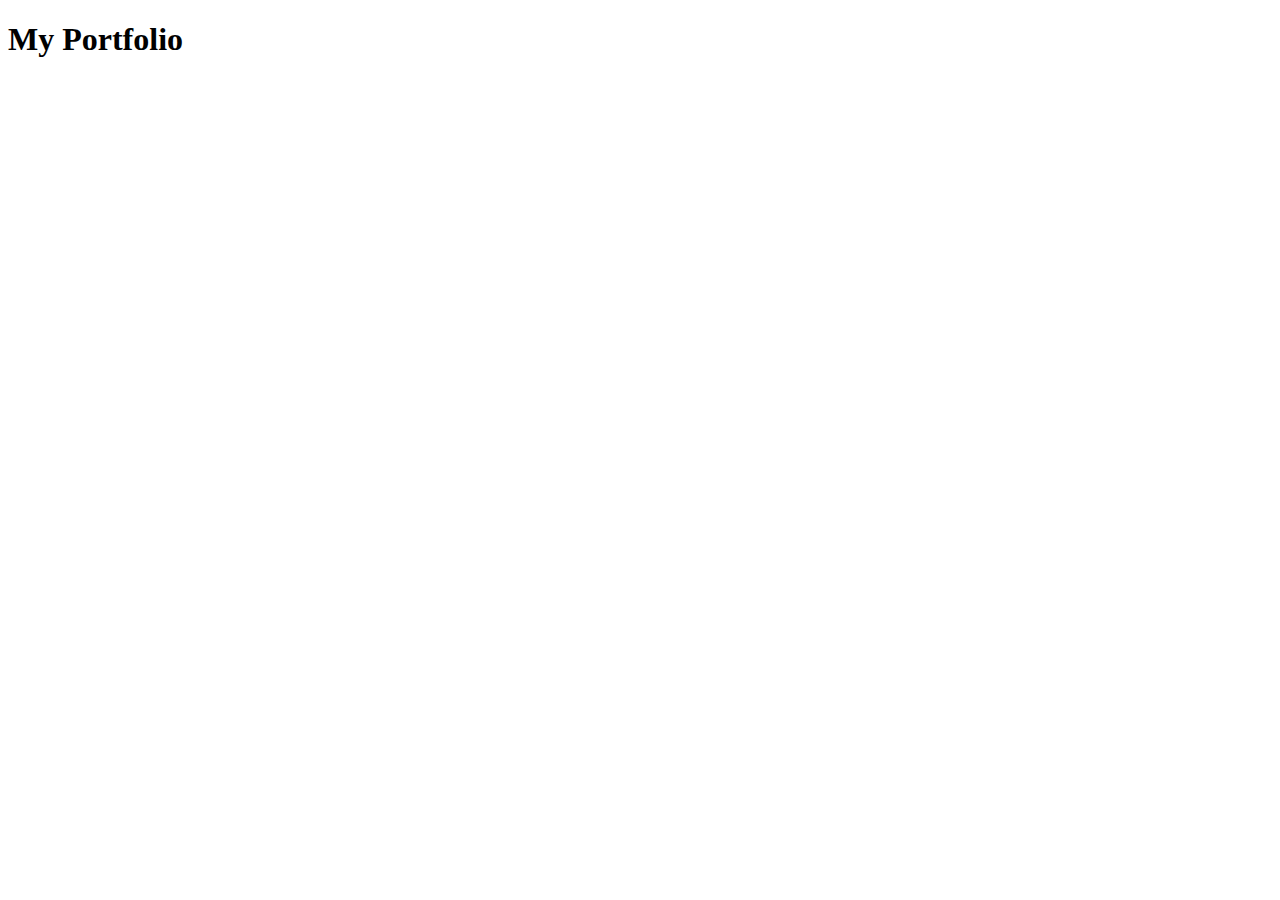
==== index.html @ be1e36b7 "home,about,services" ====
<!DOCTYPE html>
<html lang="en">
<head>
    <meta charset="UTF-8">
    <meta name="viewport" content="width=device-width, initial-scale=1.0">
    <title>My Portfolio</title>
</head>
<body>
    <h1> My Portfolio</h1>
    
</body>
</html>
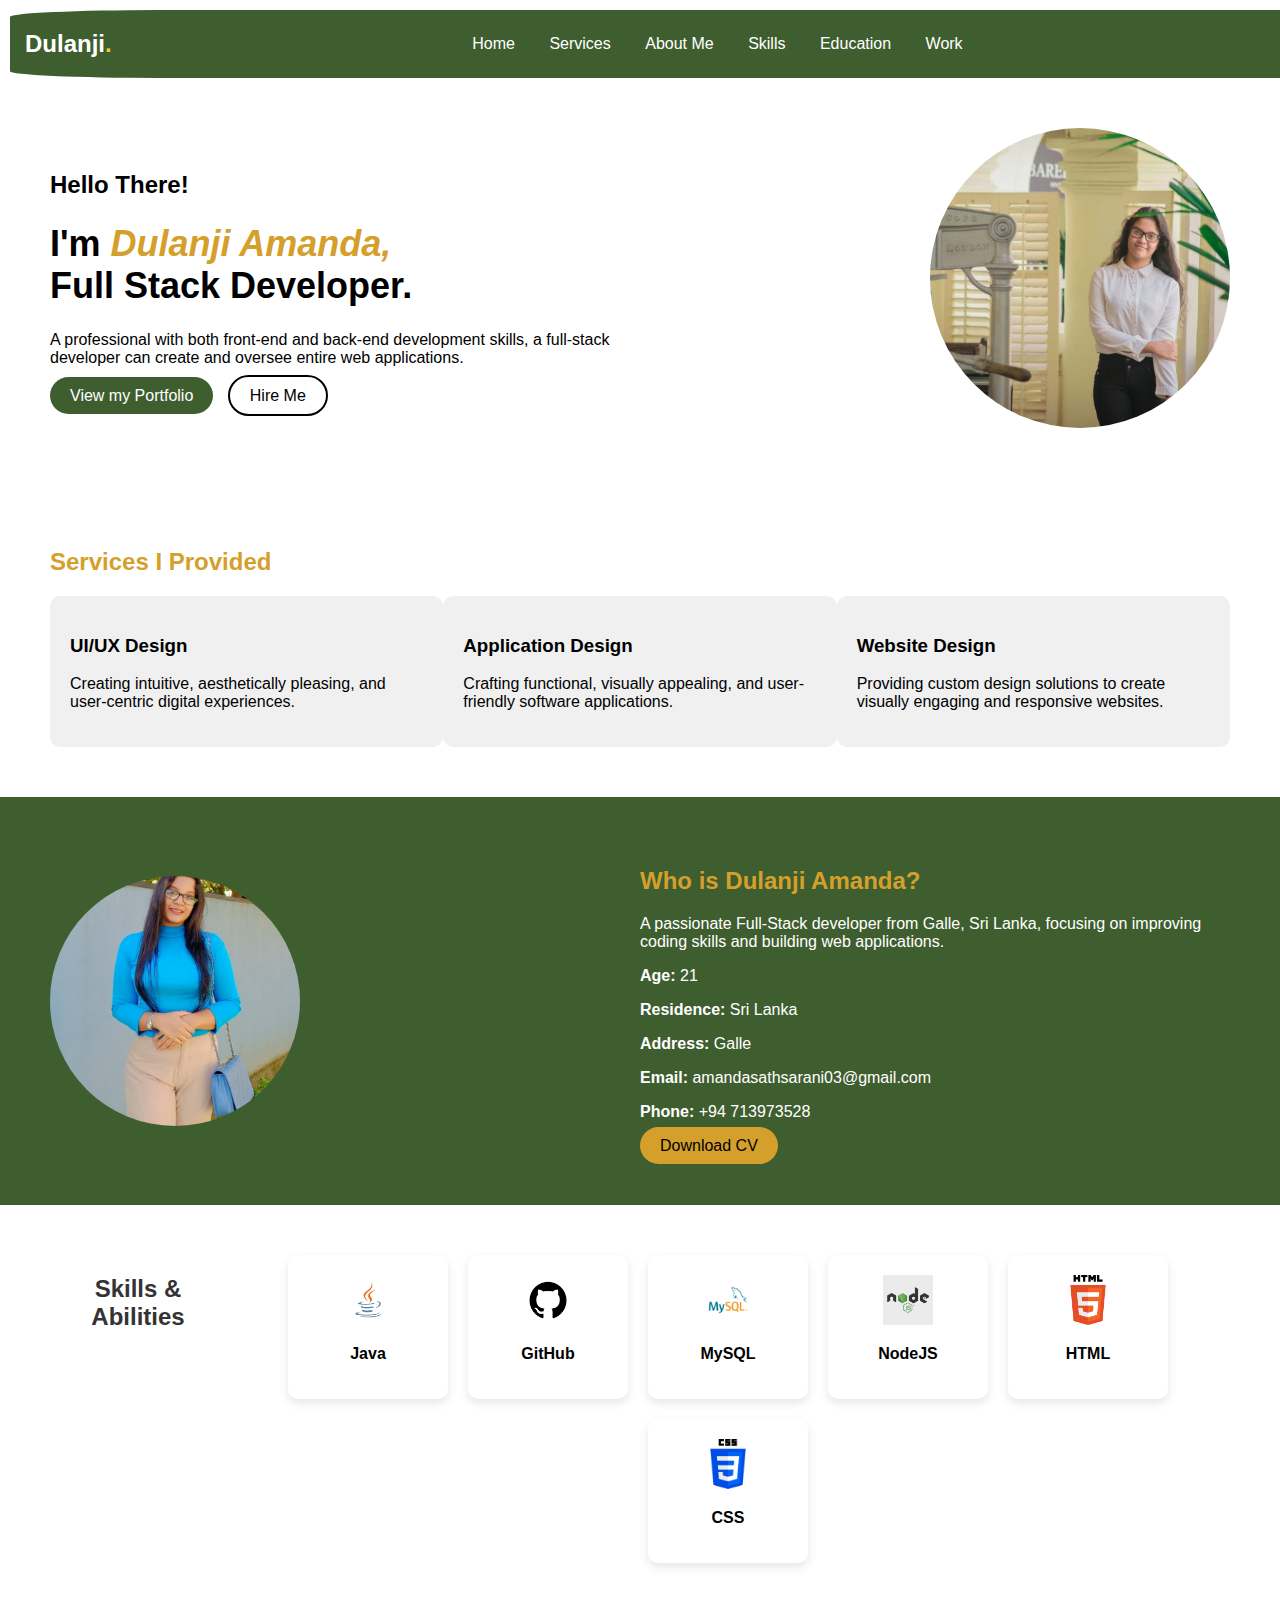
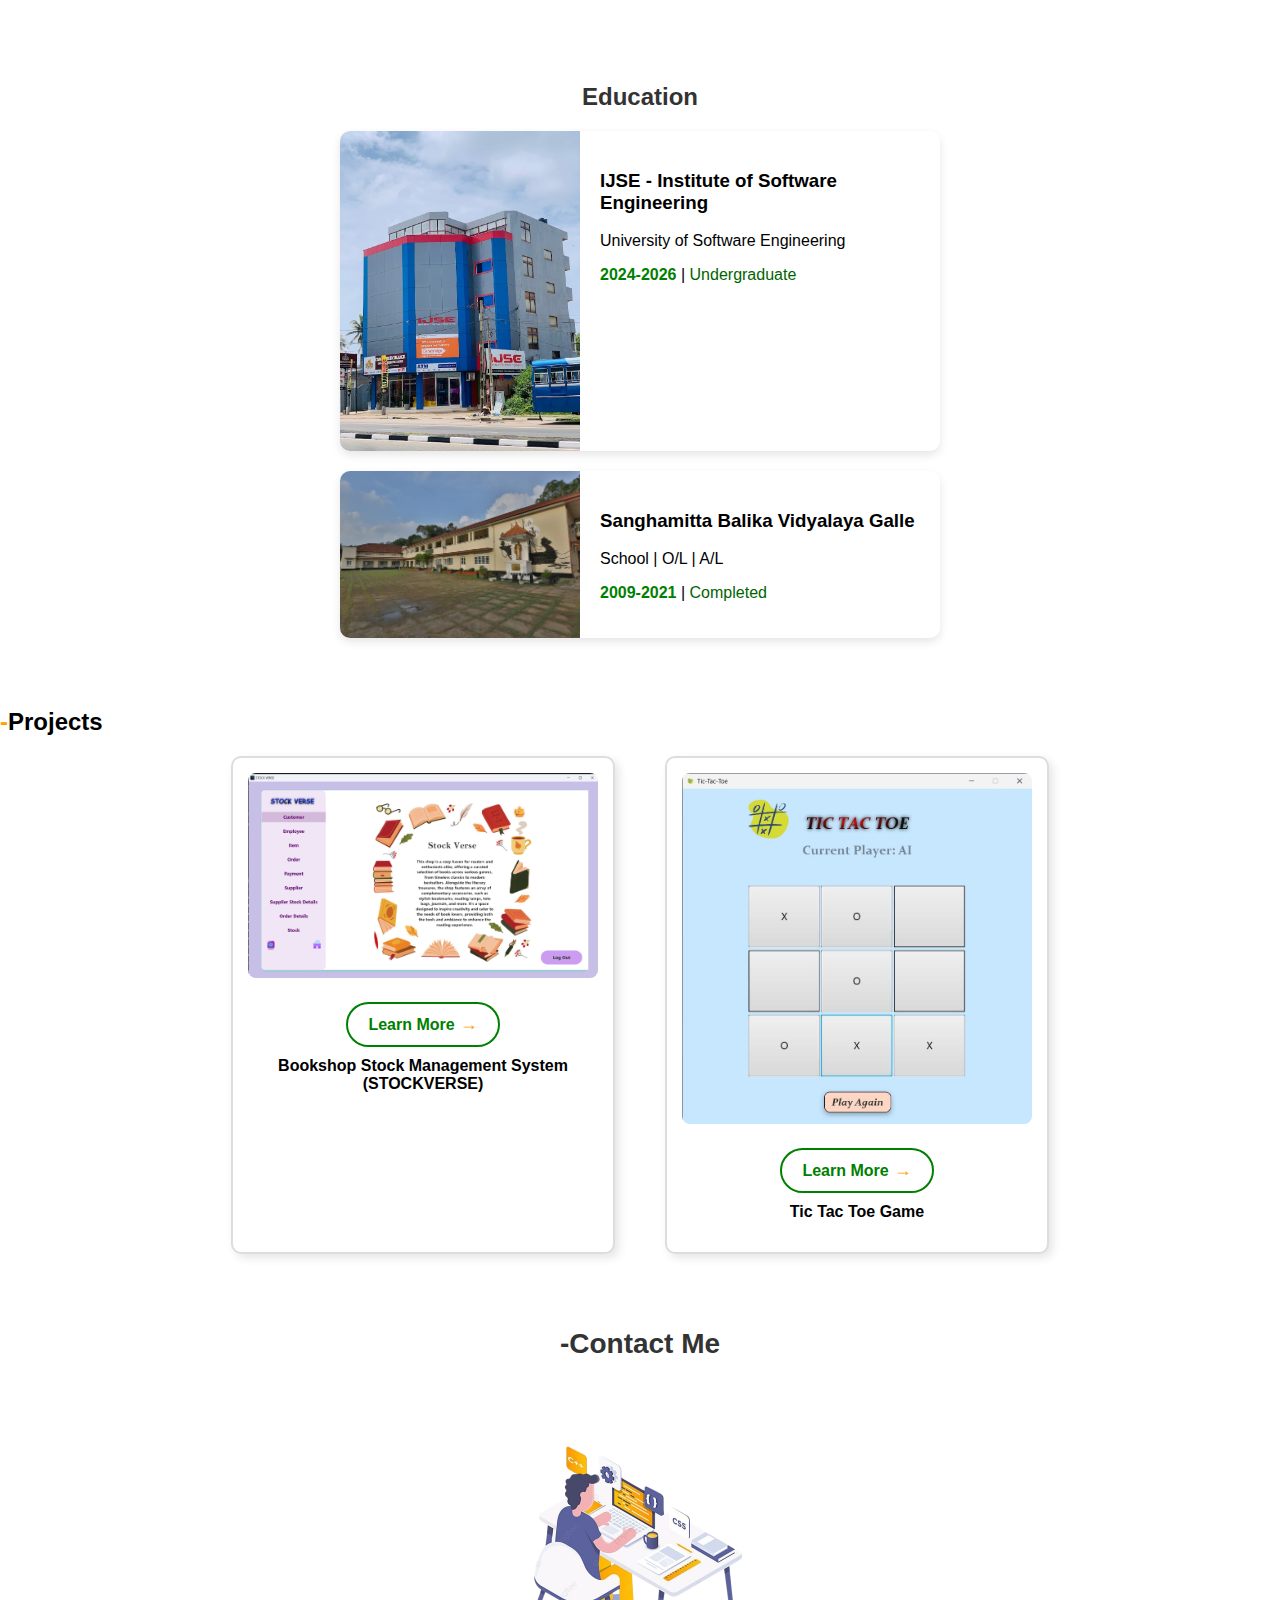
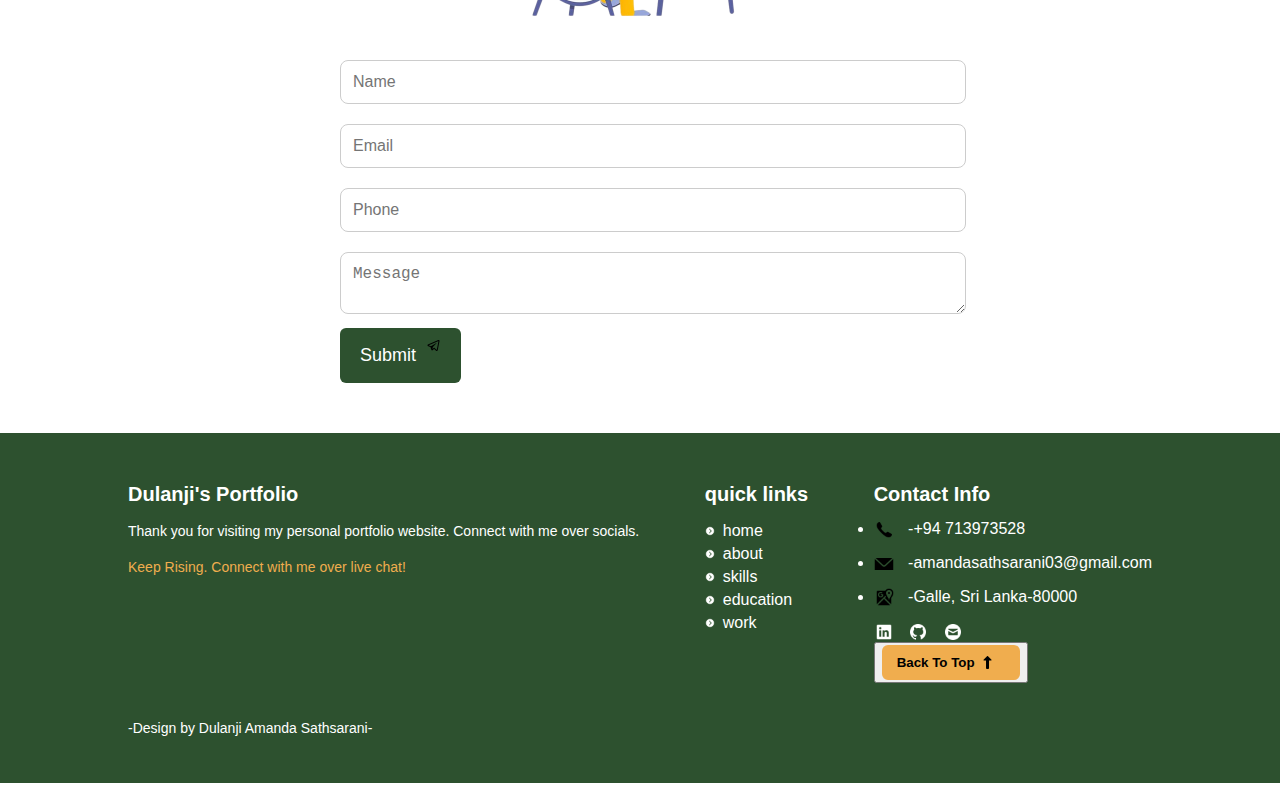
==== commit 2e8bfa32: "update" ====
--- a/index.html
+++ b/index.html
@@ -3,10 +3,199 @@
 <head>
     <meta charset="UTF-8">
     <meta name="viewport" content="width=device-width, initial-scale=1.0">
-    <title>My Portfolio</title>
+    <title>My Portfolio </title>
+    <link rel="stylesheet" href="/css/home.css">
+    <link rel="stylesheet" href="/css/services.css">
+    <link rel="stylesheet" href="/css/about.css">
+    <link rel="stylesheet" href="/css/education.css">
+    <link rel="stylesheet" href="/css/skills.css">
+    <link rel="stylesheet" href="/css/contact.css">
+    <link rel="stylesheet" href="/css/footer.css">
+    <link rel="stylesheet" href="/css/work.css">
+</head>
+    <style>
+        body {
+            font-family: Arial, sans-serif;
+            margin: 0;
+            padding: 0;
+            background-color: #fff;
+        }
+    </style>
 </head>
 <body>
-    <h1> My Portfolio</h1>
-    
+
+    <header>
+    <div class="navbar">
+        <div class="logo">Dulanji<span>.</span></div>
+        <div>
+            <a href="">Home</a>
+            <a href="">Services</a>
+            <a href="">About Me</a>
+            <a href="">Skills</a>
+            <a href="">Education</a>
+            <a href="">Work</a>
+        </div>
+        <a href="#" class="contact-btn">Contact me</a>
+    </div>
+    </header>
+
+    <section id="home">
+    <div class="hero">
+        <div class="text">
+            <h2>Hello There!</h2>
+            <h1>I'm <span>Dulanji Amanda,</span><br>Full Stack Developer.</h1>
+            <p>A professional with both front-end and back-end development skills, a full-stack developer can create and oversee entire web applications.</p>
+            <div class="buttons">
+                <a href="#" class="portfolio-btn">View my Portfolio</a>
+                <a href="#" class="hire-btn">Hire Me</a>
+            </div>
+        </div>
+        <img src="/assets/images/portfolio.jpeg" alt="Dulanji Amanda">
+    </div>
+    </section>
+
+   <section id="Services">
+   <div class="services">
+        <h2>Services I Provided</h2>
+        <div class="service-box">
+            <div>
+                <h3>UI/UX Design</h3>
+                <p>Creating intuitive, aesthetically pleasing, and user-centric digital experiences.</p>
+            </div>
+            <div>
+                <h3>Application Design</h3>
+                <p>Crafting functional, visually appealing, and user-friendly software applications.</p>
+            </div>
+            <div>
+                <h3>Website Design</h3>
+                <p>Providing custom design solutions to create visually engaging and responsive websites.</p>
+            </div>
+        </div>
+    </div>
+   </section>
+
+   <section id="About">
+    <div class="about">
+        <img src="/assets/images/profile.jpg" alt="Dulanji Amanda">
+        <div class="about-info">
+            <h2>Who is <span>Dulanji Amanda?</span></h2>
+            <p>A passionate Full-Stack developer from Galle, Sri Lanka, focusing on improving coding skills and building web applications.</p>
+            <p><strong>Age:</strong> 21</p>
+            <p><strong>Residence:</strong> Sri Lanka</p>
+            <p><strong>Address:</strong> Galle</p>
+            <p><strong>Email:</strong> amandasathsarani03@gmail.com</p>
+            <p><strong>Phone:</strong> +94 713973528</p>
+            <a href="#" class="download-btn">Download CV</a>
+        </div>
+    </div>
+    </section>
+
+    <section class="skills">
+        <h2>Skills & Abilities</h2>
+        <div class="skills-container">
+            <div class="skill"><img src="/assets/images/Java.jpg" alt="Java"><p>Java</p></div>
+            <div class="skill"><img src="/assets/images/github.jpg" alt="GitHub"><p>GitHub</p></div>
+            <div class="skill"><img src="/assets/images/MySQL Logo.jpg" alt="MySQL"><p>MySQL</p></div>
+            <div class="skill"><img src="/assets/images/nodejs.jpg" alt="NodeJS"><p>NodeJS</p></div>
+            <div class="skill"><img src="/assets/images/html.jpg" alt="HTML"><p>HTML</p></div>
+            <div class="skill"><img src="/assets/images/css.jpg" alt="CSS"><p>CSS</p></div>
+        </div>
+    </section>
+
+    <section class="education">
+        <h2>Education</h2>
+        <div class="education-container">
+            <div class="education-card">
+                <img src="/assets/images/ijse.jpeg" alt="IJSE">
+                <div class="education-info">
+                    <h3>IJSE - Institute of Software Engineering</h3>
+                    <p>University of Software Engineering</p>
+                    <p><span class="year">2024-2026</span> | <span class="status">Undergraduate</span></p>
+                </div>
+            </div>
+            <div class="education-card">
+                <img src="/assets/images/sbv.jpeg" alt="Sanghamitta Balika Vidyalaya Galle">
+                <div class="education-info">
+                    <h3>Sanghamitta Balika Vidyalaya Galle</h3>
+                    <p>School | O/L | A/L</p>
+                    <p><span class="year">2009-2021</span> | <span class="status">Completed</span></p>
+                </div>
+            </div>
+        </div>
+    </section>
+    <section class="projects">
+        <h2><span>-</span>Projects</h2>
+        
+        <div class="project-container">
+            
+            <div class="project-card">
+                <img src="/assets/images/bookshop.png" alt="Bookshop Stock Management System">
+                <button class="learn-more">Learn More <span>→</span></button>
+                <p><strong>Bookshop Stock Management System (STOCKVERSE)</strong></p>
+            </div>
+
+            <div class="project-card">
+                <img src="/assets/images/tictacto8e.jpeg" alt="Tic Tac Toe Game">
+                <button class="learn-more">Learn More <span>→</span></button>
+                <p><strong>Tic Tac Toe Game</strong></p>
+            </div>
+        </div>
+
+    </section>
+
+    <section id="contact">
+        <div class="contact form">
+        <h2>-Contact Me</h2>
+            <img src="/assets/images/contact.png" alt="Contact Image">
+            <form> 
+                <input type="text" id="name" name="name" placeholder="Name" required><br>
+                <input type="email" id="email" name="email" placeholder="Email" required><br>
+                <input type="tel" id="phone" name="phone" placeholder="Phone"><br>
+                <textarea id="message" name="message" placeholder="Message" required></textarea><br>
+                <button type="submit">Submit<img src="/assets/images/telegram-app.png" alt="submit"style="width: 15px; height: 15px; object-fit: cover;"/></button>
+            </form>
+        </div>
+    </section>
+</main>
+
+<footer>
+    <div class="footer-content">
+    <div class="portfolio-info">
+        <h3>Dulanji's Portfolio</h3>
+        <p>Thank you for visiting my personal portfolio website. Connect with me over socials.</p>
+        <p style="color:#f0ad4e;">Keep Rising. Connect with me over live chat!</p>
+    </div>
+    <div class="quick-links">
+        <h3>quick links</h3>
+            <nav>
+            <ul>
+                <li><a href="#home"> <img src="/assets/images/circled-chevron-right.png" alt="arrow"style="width: 10px; height: 10px; object-fit: cover;"/>home</a></li>
+                <li><a href="#about"><img src="/assets/images/circled-chevron-right.png" alt="arrow"style="width: 10px; height: 10px; object-fit: cover;"/> about</a></li>
+                <li><a href="#skills"><img src="/assets/images/circled-chevron-right.png" alt="arrow"style="width: 10px; height: 10px; object-fit: cover;"/> skills</a></li>
+                <li><a href="#education"><img src="/assets/images/circled-chevron-right.png" alt="arrow"style="width: 10px; height: 10px; object-fit: cover;"/> education</a></li>
+                <li><a href="#works"><img src="/assets/images/circled-chevron-right.png" alt="arrow"style="width: 10px; height: 10px; object-fit: cover;"/> work</a></li>
+            </ul>
+            </nav>
+    </div>
+    <div class="contact-info">
+        <h3>Contact Info</h3>
+            <p><li><img src="/assets/images/phone.png" alt="phone"style="width: 20px; height: 20px; object-fit: cover;"/> -+94 713973528</li></p>
+            <p><li><img src="/assets/images/mail.png" alt="mail"style="width: 20px; height: 20px; object-fit: cover;"/> -amandasathsarani03@gmail.com</li></p>
+            <p><li><img src="/assets/images/google-maps.png" alt="residence"style="width: 20px; height: 20px; object-fit: cover;"/> -Galle, Sri Lanka-80000</li></p>
+        <nav>
+        <div>
+            <a href="" target="blank"><img src="/assets/images/linkedin.png" alt="LinkedIn"></a>
+            <a href="https://github.com/Dulanji-Amanda" target="blank"><img src="/assets/images/github.png" alt="github"></a>
+            <a href="mailto:amandasathsarani03@gmail.com" target="blank"><img src="/assets/images/circled-envelope.png" alt="Email"></a>
+        </div>
+            <button><a href="#home" class="back-to-top">Back To Top <img src="/assets/images/up.png" alt="up"style="width: 15px; height: 15px; object-fit: cover;"/></a></button>
+        </nav>
+    </div>
+    <div class="footer-bottom">
+        <p>-Design by Dulanji Amanda Sathsarani-</p>         
+    </div>
+    </div>
+</footer>       
+
 </body>
-</html>+</html>
--- a/css/home.css
+++ b/css/home.css
@@ -0,0 +1,76 @@
+
+.navbar {
+
+    background-color: #3f5e2f;
+    padding: 15px;
+    display: flex;
+    align-items: center;
+    justify-content: space-between;
+    color: white;
+    border-radius: 10%;
+    margin-top: 10px;
+    margin-left: 10px;
+    width: 1450px;
+    
+}
+.navbar .logo {
+    font-size: 24px;
+    font-weight: bold;
+    display: flex;
+    align-items: center;
+}
+.navbar .logo span {
+    color: #f4c542;
+}
+.navbar a {
+    color: white;
+    text-decoration: none;
+    margin: 0 15px;
+}
+.contact-btn {
+    background-color: white;
+    color: #3f5e2f;
+    padding: 10px 20px;
+    border-radius: 25px;
+    text-decoration: none;
+   
+}
+.hero {
+    display: flex;
+    align-items: center;
+    justify-content: space-between;
+    padding: 50px;
+}
+.hero .text {
+    max-width: 50%;
+}
+.hero h1 {
+    font-size: 36px;
+}
+.hero h1 span {
+    color: #d4a02b;
+    font-style: italic;
+}
+.hero img {
+    border-radius: 50%;
+    width: 300px;
+    height: 300px;
+    object-fit: cover;
+}
+.buttons {
+    margin-top: 20px;
+}
+.buttons a {
+    padding: 10px 20px;
+    border-radius: 25px;
+    text-decoration: none;
+    margin-right: 10px;
+}
+.portfolio-btn {
+    background-color: #3f5e2f;
+    color: white;
+}
+.hire-btn {
+    border: 2px solid black;
+    color: black;
+}
--- a/css/services.css
+++ b/css/services.css
@@ -0,0 +1,17 @@
+
+.services, .about {
+    padding: 50px;
+}
+.services h2, .about h2 {
+    color: #d4a02b;
+}
+.service-box {
+    display: flex;
+    justify-content: space-between;
+}
+.service-box div {
+    background: #f0f0f0;
+    padding: 20px;
+    border-radius: 10px;
+    width: 30%;
+}--- a/css/about.css
+++ b/css/about.css
@@ -0,0 +1,24 @@
+
+.about {
+    background: #3f5e2f;
+    color: white;
+    display: flex;
+    align-items: center;
+    justify-content: space-between;
+}
+.about img {
+    border-radius: 50%;
+    width: 250px;
+    height: 250px;
+    object-fit: cover;
+}
+.about-info {
+    max-width: 50%;
+}
+.download-btn {
+    background: #d4a02b;
+    padding: 10px 20px;
+    border-radius: 25px;
+    text-decoration: none;
+    color: black;
+}--- a/css/education.css
+++ b/css/education.css
@@ -0,0 +1,31 @@
+
+.education-container {
+    display: flex;
+    flex-direction: column;
+    align-items: center;
+    gap: 20px;
+}
+.education-card {
+    display: flex;
+    background: white;
+    border-radius: 10px;
+    box-shadow: 0px 4px 10px rgba(0, 0, 0, 0.1);
+    width: 80%;
+    max-width: 600px;
+    overflow: hidden;
+}
+.education-card img {
+    width: 40%;
+    object-fit: cover;
+}
+.education-info {
+    padding: 20px;
+    text-align: left;
+}
+.year {
+    font-weight: bold;
+    color: green;
+}
+.status {
+    color: darkgreen;
+}--- a/css/skills.css
+++ b/css/skills.css
@@ -0,0 +1,38 @@
+body {
+    font-family: Arial, sans-serif;
+    margin: 0;
+    padding: 0;
+    background-color: #f5f5f5;
+}
+.skills {
+    background-color: white;
+    padding: 20px;
+    display: flex;
+    justify-content: space-around;
+    font-weight: bold;
+}
+.skills, .education {
+    padding: 50px;
+    text-align: center;
+}
+.skills h2, .education h2 {
+    color: #333;
+}
+.skills-container {
+    display: flex;
+    justify-content: center;
+    flex-wrap: wrap;
+    gap: 20px;
+}
+.skill {
+    background: white;
+    padding: 20px;
+    border-radius: 10px;
+    box-shadow: 0px 4px 10px rgba(0, 0, 0, 0.1);
+    text-align: center;
+    width: 120px;
+}
+.skill img {
+    width: 50px;
+    height: 50px;
+}--- a/css/contact.css
+++ b/css/contact.css
@@ -0,0 +1,58 @@
+
+#contact {
+    padding: 50px 10%;
+    text-align: center;
+}
+
+#contact h2 {
+    font-size: 28px;
+    color: #333;
+    font-weight: bold;
+    margin-bottom: 20px;
+}
+
+#contact form {
+    max-width: 600px;
+    margin: auto;
+}
+
+#contact img {
+    width: 250px;
+    display: block;
+    margin: 0 auto 20px;
+}
+
+#contact input,
+#contact textarea {
+    width: 100%;
+    padding: 12px;
+    margin: 10px 0;
+    border-radius: 8px;
+    border: 1px solid #ccc;
+    font-size: 16px;
+}
+
+#contact button {
+    display: flex;
+    align-items: center;
+    justify-content: center;
+    background-color: #2d512f;
+    color: white;
+    padding: 10px 20px;
+    font-size: 18px;
+    border: none;
+    border-radius: 6px;
+    cursor: pointer;
+    transition: 0.3s;
+}
+
+#contact button:hover {
+    background-color: #1e391f;
+}
+
+#contact button img {
+    margin-left: 10px;
+    width: 18px;
+}
+
+
--- a/css/footer.css
+++ b/css/footer.css
@@ -0,0 +1,75 @@
+footer {
+    background-color: #2d512f;
+    color: white;
+    padding: 30px 10%;
+    text-align: left;
+}
+
+.footer-content {
+    display: flex;
+    justify-content: space-between;
+    flex-wrap: wrap;
+}
+
+.footer-content h3 {
+    font-size: 20px;
+    margin-bottom: 10px;
+}
+
+.footer-content p {
+    font-size: 14px;
+    line-height: 1.6;
+}
+
+.quick-links ul,
+.contact-info ul {
+    list-style: none;
+    padding: 0;
+}
+
+.quick-links li,
+.contact-info li {
+    margin: 5px 0;
+}
+
+.quick-links a {
+    text-decoration: none;
+    color: white;
+    display: flex;
+    align-items: center;
+    gap: 8px;
+}
+
+.quick-links img {
+    width: 12px;
+}
+
+.contact-info img {
+    width: 20px;
+    vertical-align: middle;
+    margin-right: 10px;
+}
+
+.back-to-top {
+    display: flex;
+    align-items: center;
+    justify-content: center;
+    background-color: #f0ad4e;
+    color: black;
+    padding: 10px 15px;
+    border-radius: 6px;
+    text-decoration: none;
+    font-weight: bold;
+    
+}
+
+.back-to-top img {
+    width: 15px;
+    margin-left: 5px;
+}
+
+.footer-bottom {
+    text-align: center;
+    margin-top: 20px;
+    font-size: 14px;
+}
--- a/css/work.css
+++ b/css/work.css
@@ -0,0 +1,66 @@
+.projects h2 {
+    font-size: 24px;
+    margin-bottom: 20px;
+}
+
+.projects h2 span {
+    color: orange;
+    font-weight: bold;
+}
+
+.project-container {
+    display: flex;
+    justify-content: center;
+    gap: 50px;
+    flex-wrap: wrap;
+}
+
+
+.project-card {
+    width: 350px;
+    padding: 15px;
+    border: 2px solid #ddd;
+    border-radius: 10px;
+    text-align: center;
+    background-color: #fff;
+    box-shadow: 4px 4px 10px rgba(0, 0, 0, 0.1);
+}
+
+.project-card img {
+    width: 100%;
+    height: auto;
+    border-radius: 8px;
+    margin-bottom: 10px;
+}
+
+
+.learn-more {
+    background-color: #fff;
+    border: 2px solid green;
+    color: green;
+    padding: 10px 20px;
+    font-size: 16px;
+    font-weight: bold;
+    border-radius: 50px;
+    cursor: pointer;
+    display: flex;
+    align-items: center;
+    justify-content: center;
+    gap: 5px;
+    margin: 10px auto;
+}
+
+.learn-more span {
+    color: orange;
+    font-size: 18px;
+}
+
+.learn-more:hover {
+    background-color: green;
+    color: white;
+}
+
+.project-card p {
+    font-size: 16px;
+    margin-top: 10px;
+}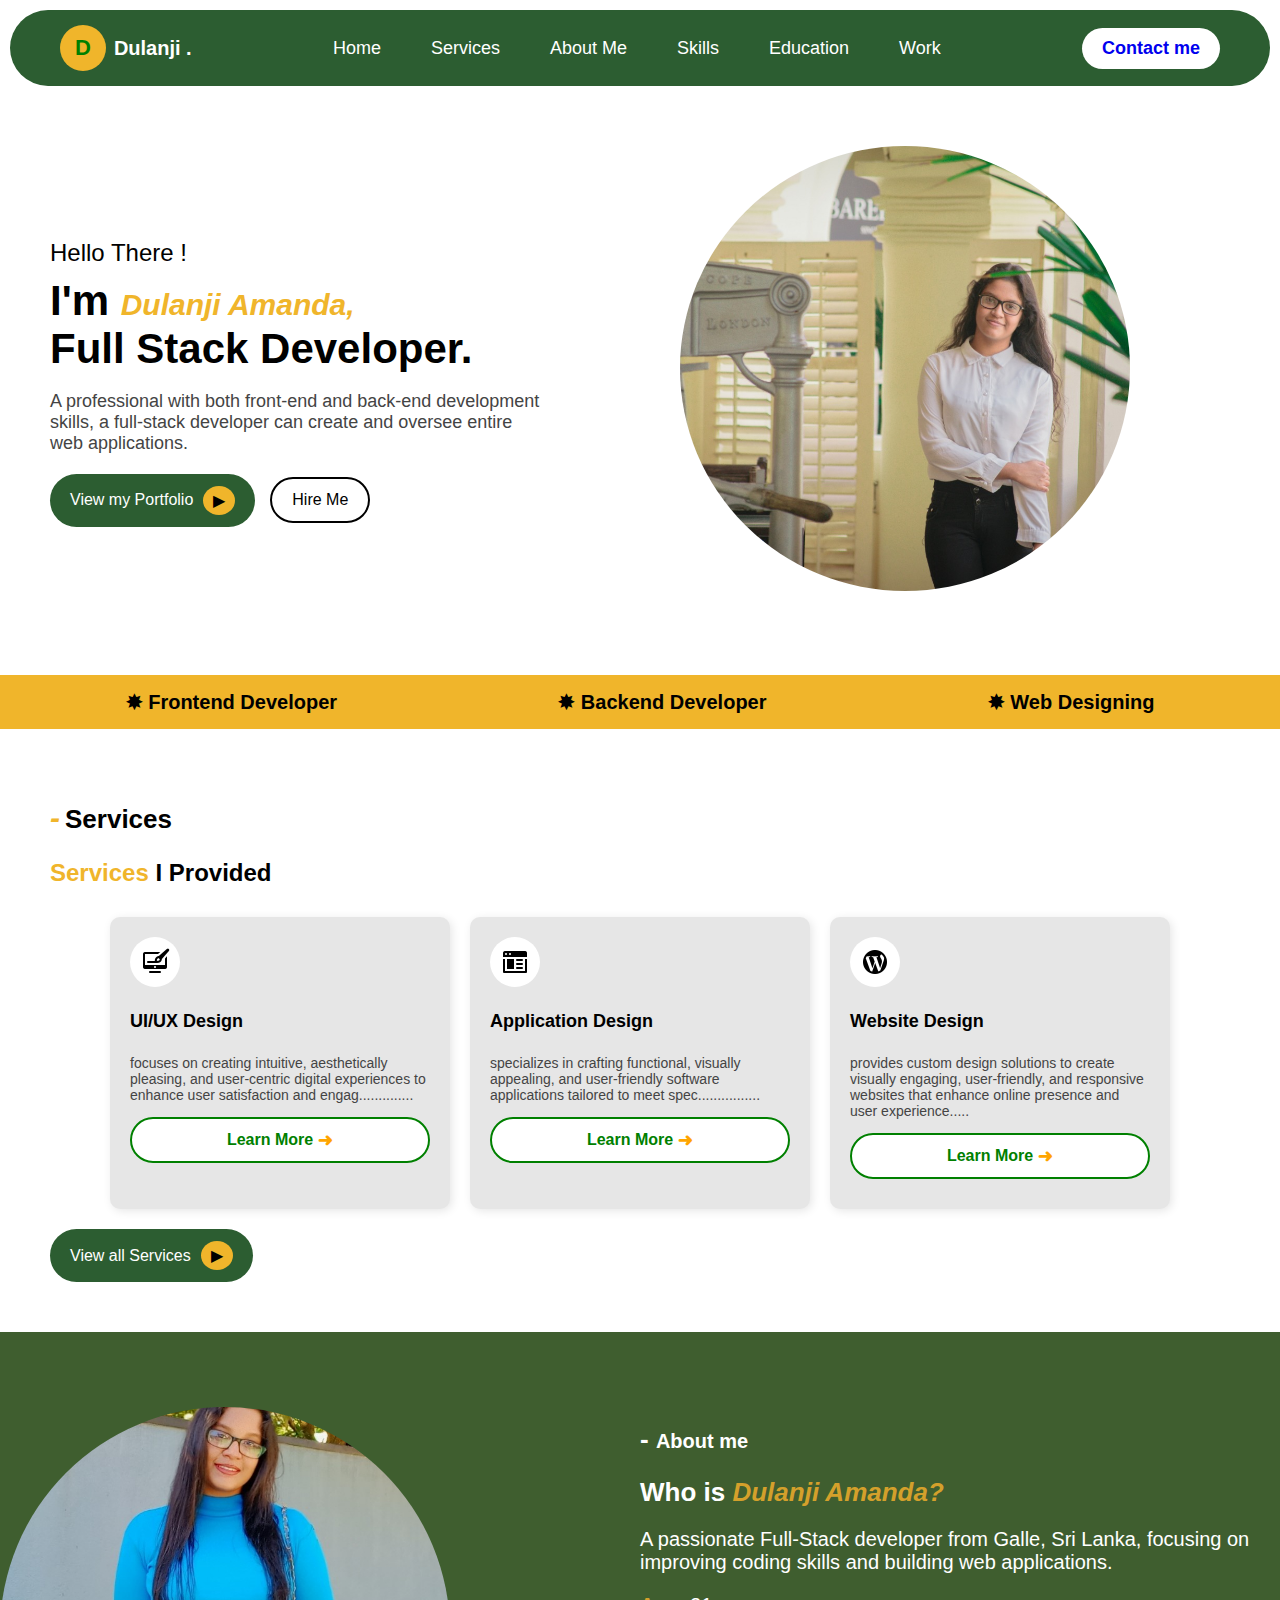
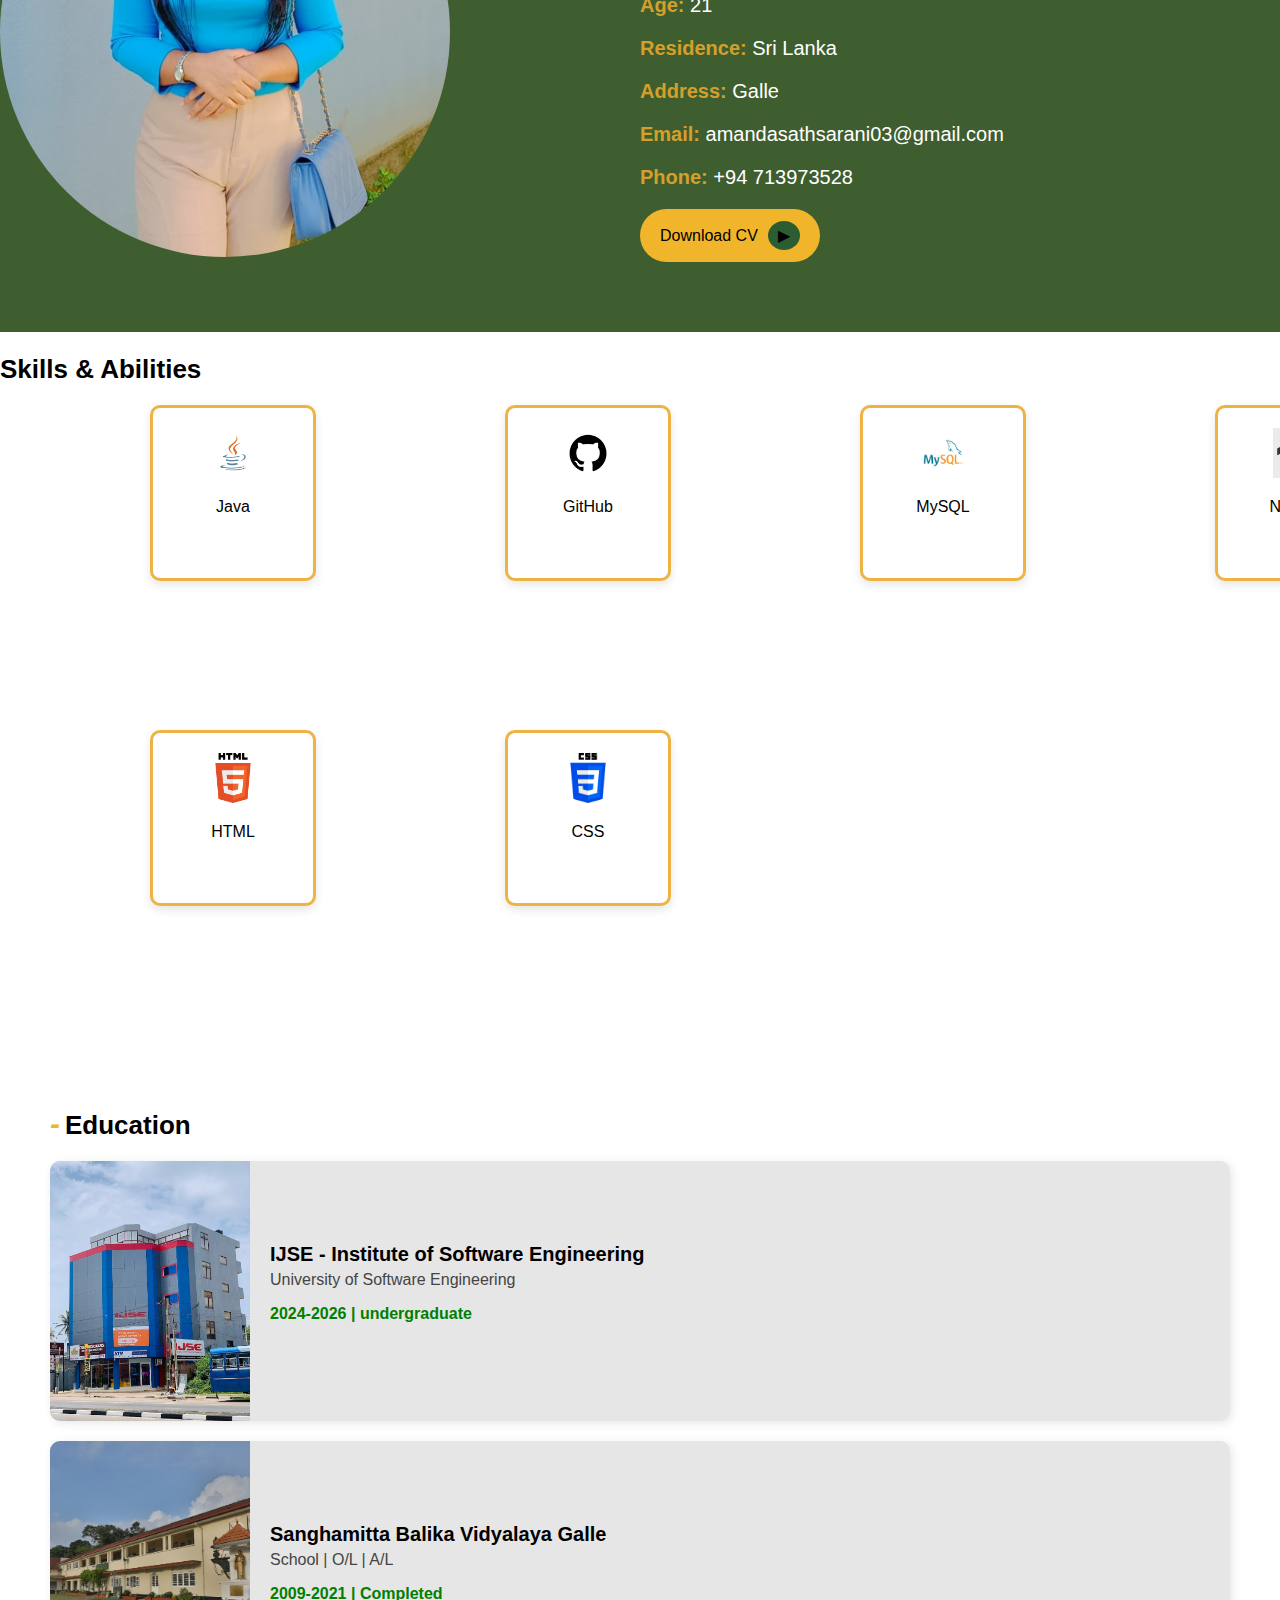
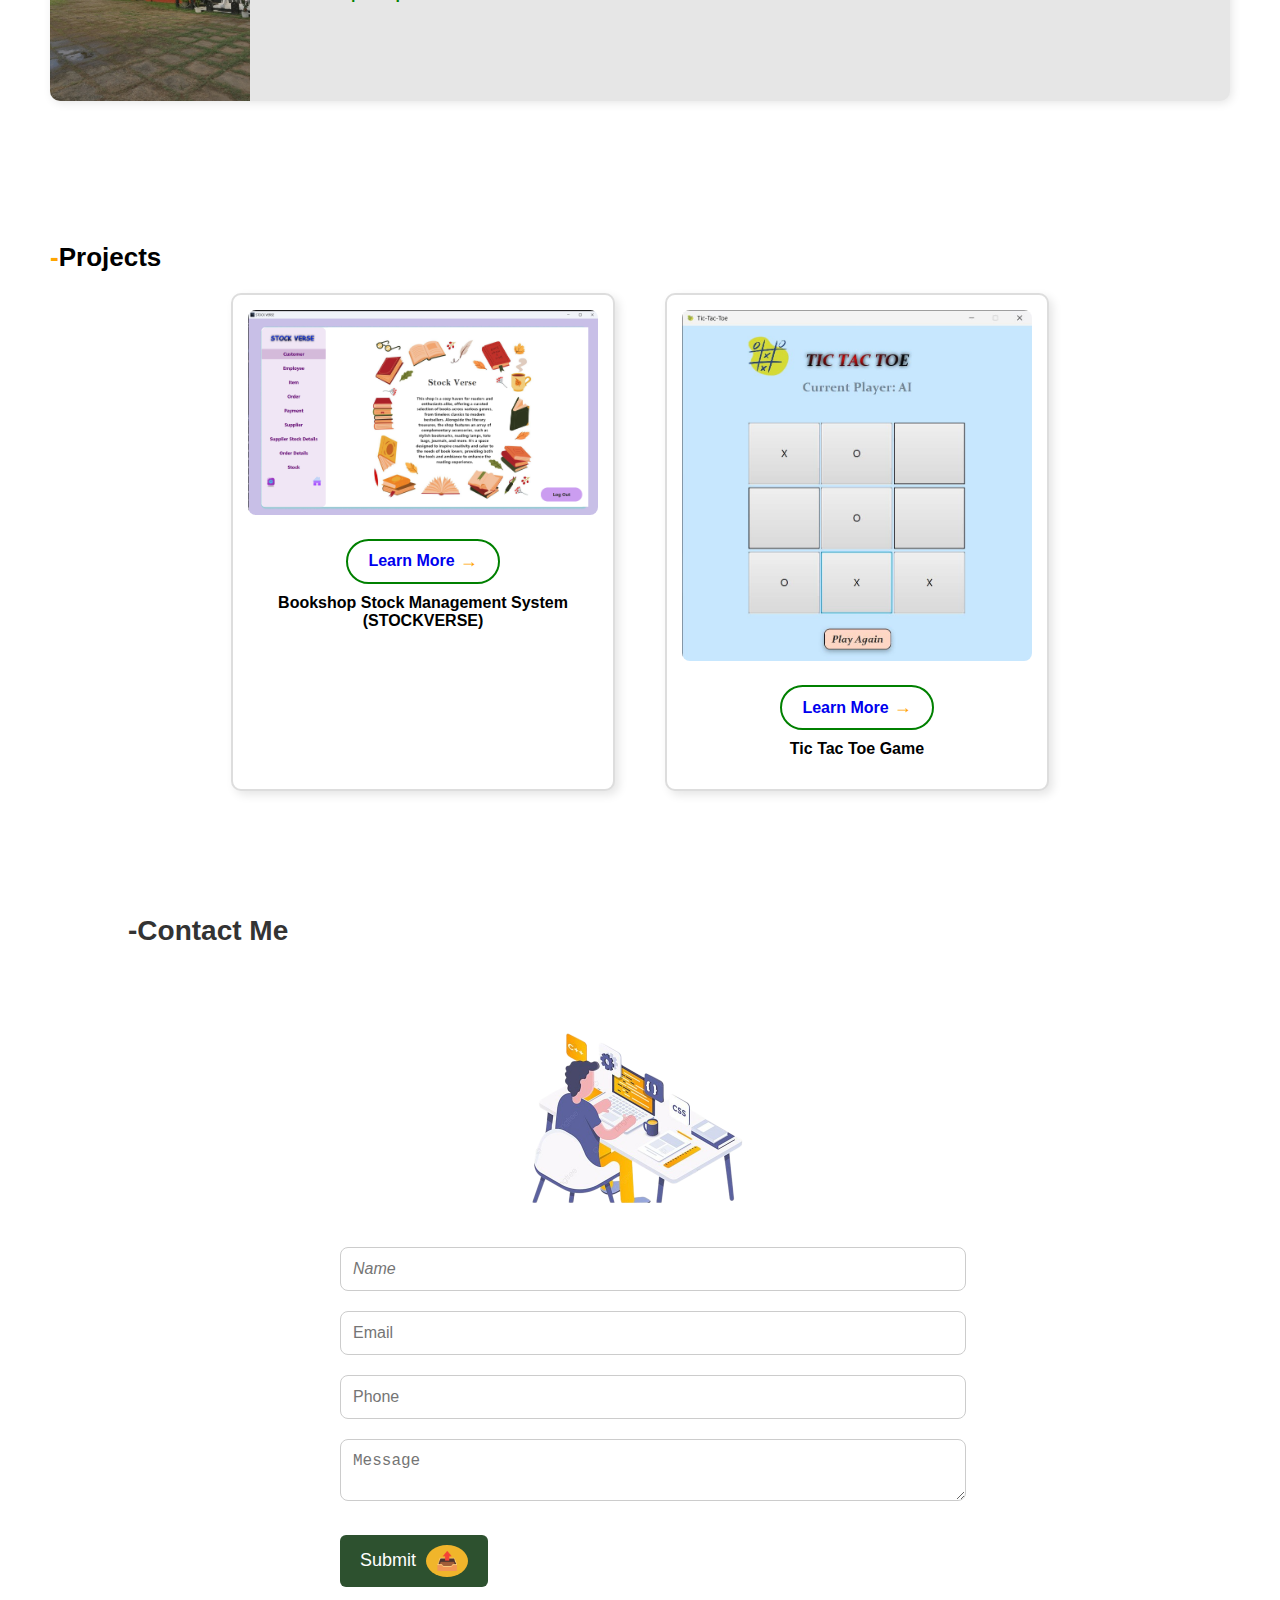
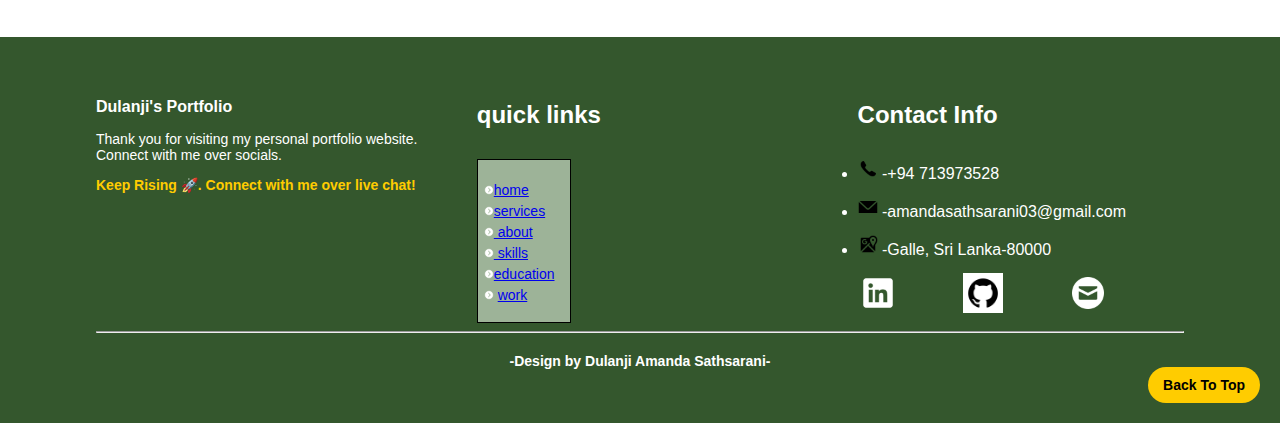
==== commit 7290f1f3: "apply all css" ====
--- a/index.html
+++ b/index.html
@@ -23,74 +23,100 @@
     </style>
 </head>
 <body>
-
-    <header>
-    <div class="navbar">
-        <div class="logo">Dulanji<span>.</span></div>
-        <div>
-            <a href="">Home</a>
-            <a href="">Services</a>
-            <a href="">About Me</a>
-            <a href="">Skills</a>
-            <a href="">Education</a>
-            <a href="">Work</a>
-        </div>
-        <a href="#" class="contact-btn">Contact me</a>
-    </div>
+    <header class="head">
+        <div class="logo">
+            <span class="logo-circle">D</span> <span class="logo-text">Dulanji .</span>
+        </div>
+        <nav>
+            <ul>
+                <li><a href="#hero">Home</a></li>
+                <li><a href="#services-section">Services</a></li>
+                <li><a href="#About">About Me</a></li>
+                <li><a href="#skills">Skills</a></li>
+                <li><a href="#education-section">Education</a></li>
+                <li><a href="#projects">Work</a></li>
+            </ul>
+        </nav>
+        <button class="contact-btn"><a href="#contact" id="c">Contact me</a></button>
     </header>
 
-    <section id="home">
-    <div class="hero">
-        <div class="text">
-            <h2>Hello There!</h2>
-            <h1>I'm <span>Dulanji Amanda,</span><br>Full Stack Developer.</h1>
-            <p>A professional with both front-end and back-end development skills, a full-stack developer can create and oversee entire web applications.</p>
+    <section id="hero">
+        <div class="hero-content">
+            <p class="greeting">Hello There !</p>
+            <h1>I'm <span class="highlight">Dulanji Amanda,</span><br> <strong>Full Stack Developer.</strong></h1>
+            <p class="description">
+                A professional with both front-end and back-end development skills, a full-stack developer can create and oversee entire web applications.
+            </p>
             <div class="buttons">
-                <a href="#" class="portfolio-btn">View my Portfolio</a>
-                <a href="#" class="hire-btn">Hire Me</a>
-            </div>
-        </div>
-        <img src="/assets/images/portfolio.jpeg" alt="Dulanji Amanda">
-    </div>
-    </section>
-
-   <section id="Services">
-   <div class="services">
-        <h2>Services I Provided</h2>
-        <div class="service-box">
-            <div>
-                <h3>UI/UX Design</h3>
-                <p>Creating intuitive, aesthetically pleasing, and user-centric digital experiences.</p>
-            </div>
-            <div>
-                <h3>Application Design</h3>
-                <p>Crafting functional, visually appealing, and user-friendly software applications.</p>
-            </div>
-            <div>
-                <h3>Website Design</h3>
-                <p>Providing custom design solutions to create visually engaging and responsive websites.</p>
-            </div>
-        </div>
-    </div>
-   </section>
+                <button class="portfolio-btn">View my Portfolio <span>▶</span></button>
+                <button class="hire-btn">Hire Me</button>
+            </div>
+        </div>
+        <div class="hero-image">
+            <img src="/assets/images/portfolio.jpeg" alt="Dulanji Amanda">
+        </div>
+    </section>
+
+    <section class="bottom">
+        <div class="skill-item">✸ Frontend Developer</div>
+        <div class="skill-item">✸ Backend Developer</div>
+        <div class="skill-item">✸ Web Designing</div>
+    </section>
+
+
+    <section id="services-section">
+        <h2><span class="highlight">-</span>Services</h2>
+        <h3><span class="yellow-text">Services</span> I <span class="black-text">Provided</span></h3>
+
+        <div class="services-container">
+            <div class="service-card">
+                <div class="service-icon"><img src="/assets/images/ui.png" alt="UI/UX Design"></div>
+                <h4>UI/UX Design</h4>
+                <p>focuses on creating intuitive, aesthetically pleasing, and user-centric digital experiences to enhance user satisfaction and engag..............</p>
+                <a href="#" class="learn-more">Learn More <span class="arrow">➜</span></a>
+            </div>
+
+            <div class="service-card">
+                <div class="service-icon"><img src="/assets/images/application.png" alt="Application Design"></div>
+                <h4>Application Design</h4>
+                <p>specializes in crafting functional, visually appealing, and user-friendly software applications tailored to meet spec................</p>
+                <a href="#" class="learn-more">Learn More <span class="arrow">➜</span></a>
+            </div>
+
+            <div class="service-card">
+                <div class="service-icon"><img src="/assets/images/web.png" alt="Website Design"></div>
+                <h4>Website Design</h4>
+                <p>provides custom design solutions to create visually engaging, user-friendly, and responsive websites that enhance online presence and user experience.....</p>
+                <a href="#" class="learn-more">Learn More <span class="arrow">➜</span></a>
+            </div>
+        </div>
+
+        <div class="buttons">
+            <button class="portfolio-btn">View all Services <span>▶</span></button>
+        </div>
+
+    </section>
 
    <section id="About">
     <div class="about">
         <img src="/assets/images/profile.jpg" alt="Dulanji Amanda">
         <div class="about-info">
-            <h2>Who is <span>Dulanji Amanda?</span></h2>
-            <p>A passionate Full-Stack developer from Galle, Sri Lanka, focusing on improving coding skills and building web applications.</p>
-            <p><strong>Age:</strong> 21</p>
-            <p><strong>Residence:</strong> Sri Lanka</p>
-            <p><strong>Address:</strong> Galle</p>
-            <p><strong>Email:</strong> amandasathsarani03@gmail.com</p>
-            <p><strong>Phone:</strong> +94 713973528</p>
-            <a href="#" class="download-btn">Download CV</a>
+            <h2>- <span id="ab">About me</span></h2>
+            <h2 id="my">Who is <span id="name">Dulanji Amanda?</span></h2>
+            <p id="para">A passionate Full-Stack developer from Galle, Sri Lanka, focusing on improving coding skills and building web applications.</p>
+            <p><strong id="color">Age:</strong> 21</p>
+            <p><strong id="color">Residence:</strong> Sri Lanka</p>
+            <p><strong id="color">Address:</strong> Galle</p>
+            <p><strong id="color">Email:</strong> amandasathsarani03@gmail.com</p>
+            <p><strong id="color">Phone:</strong> +94 713973528</p>
+            <div class="buttons">
+                <button class="download-btn">Download CV <span>▶</span></button>
+            </div>        
         </div>
     </div>
     </section>
 
-    <section class="skills">
+    <section id="skills">
         <h2>Skills & Abilities</h2>
         <div class="skills-container">
             <div class="skill"><img src="/assets/images/Java.jpg" alt="Java"><p>Java</p></div>
@@ -102,41 +128,42 @@
         </div>
     </section>
 
-    <section class="education">
-        <h2>Education</h2>
-        <div class="education-container">
-            <div class="education-card">
-                <img src="/assets/images/ijse.jpeg" alt="IJSE">
-                <div class="education-info">
-                    <h3>IJSE - Institute of Software Engineering</h3>
-                    <p>University of Software Engineering</p>
-                    <p><span class="year">2024-2026</span> | <span class="status">Undergraduate</span></p>
-                </div>
-            </div>
-            <div class="education-card">
-                <img src="/assets/images/sbv.jpeg" alt="Sanghamitta Balika Vidyalaya Galle">
-                <div class="education-info">
-                    <h3>Sanghamitta Balika Vidyalaya Galle</h3>
-                    <p>School | O/L | A/L</p>
-                    <p><span class="year">2009-2021</span> | <span class="status">Completed</span></p>
-                </div>
-            </div>
-        </div>
-    </section>
-    <section class="projects">
-        <h2><span>-</span>Projects</h2>
+    <section id="education-section">
+        <h2><span class="highlight">-</span>Education</h2>
+
+        <div class="education-card">
+            <img src="/assets/images/ijse.jpeg" alt="IJSE - Institute of Software Engineering">
+            <div class="education-info">
+                <h3>IJSE - Institute of Software Engineering</h3>
+                <p class="sub-text">University of Software Engineering</p>
+                <p class="date">2024-2026 | <span class="status">undergraduate</span></p>
+            </div>
+        </div>
+
+        <div class="education-card">
+            <img src="/assets/images/sbv.jpeg" alt="Sanghamitta Balika Vidyalaya Galle">
+            <div class="education-info">
+                <h3>Sanghamitta Balika Vidyalaya Galle</h3>
+                <p class="sub-text">School | O/L | A/L</p>
+                <p class="date">2009-2021 | <span class="status">Completed</span></p>
+            </div>
+        </div>
+
+    </section>
+    <section id ="projects">
+        <h2><span id="dash">-</span>Projects</h2>
         
         <div class="project-container">
             
             <div class="project-card">
                 <img src="/assets/images/bookshop.png" alt="Bookshop Stock Management System">
-                <button class="learn-more">Learn More <span>→</span></button>
+                <button class="learn-more"><a href="https://github.com/Dulanji-Amanda/SemesterProject.git" target="_blank" class="shop">Learn More </a><span>→</span></button>
                 <p><strong>Bookshop Stock Management System (STOCKVERSE)</strong></p>
             </div>
 
             <div class="project-card">
                 <img src="/assets/images/tictacto8e.jpeg" alt="Tic Tac Toe Game">
-                <button class="learn-more">Learn More <span>→</span></button>
+                <button class="learn-more"><a href="https://github.com/Dulanji-Amanda/FinalOopCoursework.git" target="_blank" class="game">Learn More </a> <span>→</span></button>
                 <p><strong>Tic Tac Toe Game</strong></p>
             </div>
         </div>
@@ -152,50 +179,72 @@
                 <input type="email" id="email" name="email" placeholder="Email" required><br>
                 <input type="tel" id="phone" name="phone" placeholder="Phone"><br>
                 <textarea id="message" name="message" placeholder="Message" required></textarea><br>
-                <button type="submit">Submit<img src="/assets/images/telegram-app.png" alt="submit"style="width: 15px; height: 15px; object-fit: cover;"/></button>
+                <div class="buttons">
+                    <button class="portfolio-btn">Submit <span>📤</span></button>
+                </div>
             </form>
         </div>
     </section>
 </main>
 
-<footer>
-    <div class="footer-content">
-    <div class="portfolio-info">
-        <h3>Dulanji's Portfolio</h3>
-        <p>Thank you for visiting my personal portfolio website. Connect with me over socials.</p>
-        <p style="color:#f0ad4e;">Keep Rising. Connect with me over live chat!</p>
-    </div>
-    <div class="quick-links">
-        <h3>quick links</h3>
-            <nav>
-            <ul>
-                <li><a href="#home"> <img src="/assets/images/circled-chevron-right.png" alt="arrow"style="width: 10px; height: 10px; object-fit: cover;"/>home</a></li>
-                <li><a href="#about"><img src="/assets/images/circled-chevron-right.png" alt="arrow"style="width: 10px; height: 10px; object-fit: cover;"/> about</a></li>
-                <li><a href="#skills"><img src="/assets/images/circled-chevron-right.png" alt="arrow"style="width: 10px; height: 10px; object-fit: cover;"/> skills</a></li>
-                <li><a href="#education"><img src="/assets/images/circled-chevron-right.png" alt="arrow"style="width: 10px; height: 10px; object-fit: cover;"/> education</a></li>
-                <li><a href="#works"><img src="/assets/images/circled-chevron-right.png" alt="arrow"style="width: 10px; height: 10px; object-fit: cover;"/> work</a></li>
-            </ul>
-            </nav>
-    </div>
-    <div class="contact-info">
-        <h3>Contact Info</h3>
+<footer class="footer">
+    <div class="container">
+        <div class="footer-content">
+        
+            <div class="footer-section">
+                <h4>Dulanji's Portfolio</h4>
+                <p>Thank you for visiting my personal portfolio website. Connect with me over socials.</p>
+                <p class="highlight-text">Keep Rising 🚀. Connect with me over live chat!</p>
+            </div>
+            <div class="footer-section">
+                <h3>quick links</h3>
+                <div class="box">
+                    <ul class="quick-links">
+                    <li><img src="/assets/images/circled-chevron-right.png" alt="arrow" id="arrow"/><a href="#hero">home</a></li>
+                    <li><img src="/assets/images/circled-chevron-right.png" alt="arrow" id="arrow"/><a href="#services-section">services</a></li>
+                    <li><img src="/assets/images/circled-chevron-right.png" alt="arrow" id="arrow"/><a href="#About"> about</a></li>
+                    <li><img src="/assets/images/circled-chevron-right.png" alt="arrow" id="arrow"/><a href="#skills"> skills</a></li>
+                    <li><img src="/assets/images/circled-chevron-right.png" alt="arrow" id="arrow"/><a href="#education-section">education</a></li>
+                    <li><img src="/assets/images/circled-chevron-right.png" alt="arrow" id="arrow"/> <a href="#projects">work</a></li>
+                    </ul>
+                </div>
+            </div>
+            <div class="footer-section">
+                <h3>Contact Info</h3>
             <p><li><img src="/assets/images/phone.png" alt="phone"style="width: 20px; height: 20px; object-fit: cover;"/> -+94 713973528</li></p>
             <p><li><img src="/assets/images/mail.png" alt="mail"style="width: 20px; height: 20px; object-fit: cover;"/> -amandasathsarani03@gmail.com</li></p>
             <p><li><img src="/assets/images/google-maps.png" alt="residence"style="width: 20px; height: 20px; object-fit: cover;"/> -Galle, Sri Lanka-80000</li></p>
-        <nav>
-        <div>
-            <a href="" target="blank"><img src="/assets/images/linkedin.png" alt="LinkedIn"></a>
-            <a href="https://github.com/Dulanji-Amanda" target="blank"><img src="/assets/images/github.png" alt="github"></a>
-            <a href="mailto:amandasathsarani03@gmail.com" target="blank"><img src="/assets/images/circled-envelope.png" alt="Email"></a>
-        </div>
-            <button><a href="#home" class="back-to-top">Back To Top <img src="/assets/images/up.png" alt="up"style="width: 15px; height: 15px; object-fit: cover;"/></a></button>
-        </nav>
+            <nav>
+                <div class="social-icons">
+                    <ul>
+                        <li><a href="" target="blank"><img src="/assets/images/linkedin.png" alt="LinkedIn" class="app"></a></li>
+                        <li><a href="https://github.com/Dulanji-Amanda" target="blank"><img src="/assets/images/github.jpg" alt="github" class="app"></a></li>
+                        <li><a href="mailto:amandasathsarani03@gmail.com" target="blank"><img src="/assets/images/circled-envelope.png" alt="Email" class="app"></a></li>
+                    </ul>
+                </div>
+            </div>
+
+        </div>
+
+        <hr>
+
+        <div class="footer-bottom">
+            <p><strong>-Design by Dulanji Amanda Sathsarani-</strong></p>
+        </div>
+
+        <div class="back-to-top">
+            <button onclick="scrollToTop()">
+                <span>Back To Top</span>
+            </button>
+        </div>
     </div>
-    <div class="footer-bottom">
-        <p>-Design by Dulanji Amanda Sathsarani-</p>         
-    </div>
-    </div>
-</footer>       
+</footer>
+
+<script>
+    function scrollToTop() {
+        window.scrollTo({ top: 0, behavior: 'smooth' });
+    }
+</script>
 
 </body>
 </html>
--- a/css/home.css
+++ b/css/home.css
@@ -1,76 +1,163 @@
+.head {
+    position: sticky;
+    top: -10px;
+}
 
-.navbar {
+header {
+    display: flex;
+    justify-content: space-between;
+    align-items: center;
+    padding: 15px 50px;
+    background-color: #2c5d31;
+    border-radius: 50px;
+    margin: 10px;
+    
+}
 
-    background-color: #3f5e2f;
-    padding: 15px;
+.logo {
     display: flex;
     align-items: center;
+}
+
+.logo-circle {
+    background-color: #f0b52b;
+    color: green;
+    font-weight: bold;
+    padding: 10px 15px;
+    border-radius: 50%;
+    font-size: 22px;
+}
+
+.logo-text {
+    color: white;
+    font-size: 20px;
+    font-weight: bold;
+    margin-left: 8px;
+}
+
+nav ul {
+   
+    list-style: none;
+    display: flex;
+    gap: 50px;
+    margin: 0;
+    padding: 0;
+}
+
+nav ul li {
+    display: inline;
+}
+
+nav ul li a {
+    text-decoration: none;
+    color: white;
+    font-size: 18px;
+}
+
+.contact-btn {
+    font-size: 18px;
+    background-color: white;
+    color: #2c5d31;
+    border: none;
+    padding: 10px 20px;
+    border-radius: 30px;
+    font-weight: bold;
+    cursor: pointer;
+}
+
+
+#hero {
+    display: flex;
     justify-content: space-between;
+    align-items: center;
+    padding: 50px;
+}
+
+.hero-content {
+    max-width: 50%;
+}
+
+.greeting {
+    font-size: 24px;
+    margin-bottom: 6px;
+}
+
+h1 {
+    font-size: 42px;
+    margin: 10px 0;
+}
+
+.highlight {
+    color: #f0b52b;
+    font-style: italic;
+}
+
+.description {
+    font-size: 18px;
+    color: #444;
+    max-width: 500px;
+}
+
+.buttons {
+    margin-top: 20px;
+    display: flex;
+    align-items: center;
+    gap: 15px;
+}
+
+.portfolio-btn {
+    background-color: #2c5d31;
     color: white;
-    border-radius: 10%;
-    margin-top: 10px;
-    margin-left: 10px;
-    width: 1450px;
-    
+    border: none;
+    padding: 12px 20px;
+    border-radius: 30px;
+    font-size: 16px;
+    cursor: pointer;
+    display: flex;
+    align-items: center;
+    gap: 10px;
 }
-.navbar .logo {
-    font-size: 24px;
+
+.portfolio-btn span {
+    background-color: #f0b52b;
+    color: black;
+    padding: 5px 10px;
+    border-radius: 50%;
+}
+
+.hire-btn {
+    border: 2px solid black;
+    background: none;
+    padding: 12px 20px;
+    border-radius: 30px;
+    font-size: 16px;
+    cursor: pointer;
+}
+
+.hero-image img {
+    width: 450px;
+    height: 445px;
+    border-radius: 50%;
+    object-fit: cover;
+    margin-right: 100px;
+}
+
+
+.bottom {
+    display: flex;
+    justify-content: space-around;
+    background-color: #f0b52b;
+    padding: 15px;
+    margin-top: 30px;
+}
+
+.skill-item {
+    font-size: 20px;
     font-weight: bold;
     display: flex;
     align-items: center;
+    gap: 5px;
 }
-.navbar .logo span {
-    color: #f4c542;
+#c{
+    text-decoration: none;
 }
-.navbar a {
-    color: white;
-    text-decoration: none;
-    margin: 0 15px;
-}
-.contact-btn {
-    background-color: white;
-    color: #3f5e2f;
-    padding: 10px 20px;
-    border-radius: 25px;
-    text-decoration: none;
-   
-}
-.hero {
-    display: flex;
-    align-items: center;
-    justify-content: space-between;
-    padding: 50px;
-}
-.hero .text {
-    max-width: 50%;
-}
-.hero h1 {
-    font-size: 36px;
-}
-.hero h1 span {
-    color: #d4a02b;
-    font-style: italic;
-}
-.hero img {
-    border-radius: 50%;
-    width: 300px;
-    height: 300px;
-    object-fit: cover;
-}
-.buttons {
-    margin-top: 20px;
-}
-.buttons a {
-    padding: 10px 20px;
-    border-radius: 25px;
-    text-decoration: none;
-    margin-right: 10px;
-}
-.portfolio-btn {
-    background-color: #3f5e2f;
-    color: white;
-}
-.hire-btn {
-    border: 2px solid black;
-    color: black;
-}
--- a/css/services.css
+++ b/css/services.css
@@ -1,17 +1,112 @@
+#services-section {
+    padding: 50px;
+    text-align: left;
+}
 
-.services, .about {
-    padding: 50px;
+h2 {
+    font-size: 26px;
+    font-weight: bold;
+    margin-bottom: 5px;
 }
-.services h2, .about h2 {
-    color: #d4a02b;
+
+.highlight {
+    color: #f0b52b;
+    font-size: 30px;
+    font-weight: bold;
+    margin-right: 5px;
 }
-.service-box {
+
+h3 {
+    font-size: 24px;
+    font-weight: bold;
+    margin-bottom: 30px;
+}
+
+.yellow-text {
+    color: #f0b52b;
+}
+
+.black-text {
+    color: black;
+}
+
+
+.services-container {
     display: flex;
-    justify-content: space-between;
+    justify-content: center;
+    gap: 20px;
+    flex-wrap: wrap;
 }
-.service-box div {
-    background: #f0f0f0;
+
+.service-card {
+    background-color: #e6e6e6;
     padding: 20px;
     border-radius: 10px;
-    width: 30%;
+    text-align: left;
+    width: 300px;
+    box-shadow: 2px 2px 10px rgba(0, 0, 0, 0.1);
+}
+
+.service-icon {
+    display: flex;
+    justify-content: center;
+    align-items: center;
+    background: white;
+    border-radius: 50%;
+    width: 50px;
+    height: 50px;
+    margin-bottom: 10px;
+}
+
+.service-icon img {
+    width: 30px;
+    height: 30px;
+}
+
+.service-card h4 {
+    font-size: 18px;
+    font-weight: bold;
+}
+
+.service-card p {
+    font-size: 14px;
+    color: #444;
+}
+
+.learn-more {
+    font-size: 14px;
+    color: green;
+    font-weight: bold;
+    text-decoration: none;
+}
+
+.arrow {
+    color: #f0b52b;
+    font-weight: bold;
+}
+
+
+.services-button {
+    margin-top: 30px;
+}
+
+.view-all-btn {
+    background-color: #3b6226;
+    color: white;
+    font-size: 16px;
+    font-weight: bold;
+    padding: 10px 20px;
+    border-radius: 30px;
+    text-decoration: none;
+    display: inline-flex;
+    align-items: center;
+    gap: 5px;
+    
+}
+
+.view-all-btn .arrow {
+    color: black;
+    background: white;
+    padding: 5px;
+    border-radius: 50%;
 }--- a/css/about.css
+++ b/css/about.css
@@ -1,5 +1,6 @@
 
 .about {
+    height: 600px;
     background: #3f5e2f;
     color: white;
     display: flex;
@@ -8,11 +9,12 @@
 }
 .about img {
     border-radius: 50%;
-    width: 250px;
-    height: 250px;
+    width: 450px;
+    height: 450px;
     object-fit: cover;
 }
 .about-info {
+    font-size: 20px;
     max-width: 50%;
 }
 .download-btn {
@@ -21,4 +23,38 @@
     border-radius: 25px;
     text-decoration: none;
     color: black;
-}+}
+#my{
+    color:white;
+}
+#name{
+    color: #d4a02b;
+    font-style: italic;
+}
+#ab{
+    color:white;
+    font-size: 20px;
+}
+#color{
+    color: #d4a02b;
+    
+}
+.download-btn {
+    background-color:  #f0b52b;
+    color: rgb(4, 0, 0);
+    border: none;
+    padding: 12px 20px;
+    border-radius: 30px;
+    font-size: 16px;
+    cursor: pointer;
+    display: flex;
+    align-items: center;
+    gap: 10px;
+}
+
+.download-btn span {
+    background-color: #2c5d31;
+    color: black;
+    padding: 5px 10px;
+    border-radius: 50%;
+}
--- a/css/education.css
+++ b/css/education.css
@@ -1,31 +1,63 @@
+#education-section {
+    padding: 50px;
+}
 
-.education-container {
-    display: flex;
-    flex-direction: column;
-    align-items: center;
-    gap: 20px;
+h2 {
+    font-size: 26px;
+    font-weight: bold;
+    margin-bottom: 20px;
 }
+
+.highlight {
+    color: #f0b52b;
+    font-size: 30px;
+    font-weight: bold;
+    margin-right: 5px;
+}
+
 .education-card {
     display: flex;
-    background: white;
+    align-items: center;
+    background-color: #e6e6e6;
     border-radius: 10px;
-    box-shadow: 0px 4px 10px rgba(0, 0, 0, 0.1);
-    width: 80%;
-    max-width: 600px;
     overflow: hidden;
+    margin-bottom: 20px;
+    box-shadow: 2px 2px 10px rgba(0, 0, 0, 0.1);
 }
+
 .education-card img {
-    width: 40%;
+    width: 200px;
+    height:260px;
     object-fit: cover;
+    
+}
+.education-card:hover{
+    transform: scale(1.02);
+
 }
 .education-info {
     padding: 20px;
-    text-align: left;
+    width: 60%;
 }
-.year {
+
+.education-info h3 {
+    font-size: 20px;
     font-weight: bold;
+    margin: 0;
+}
+
+.sub-text {
+    font-size: 16px;
+    color: #444;
+    margin: 5px 0;
+}
+
+.date {
+    font-size: 16px;
     color: green;
+    font-weight: bold;
 }
+
 .status {
-    color: darkgreen;
+    font-weight: bold;
 }--- a/css/skills.css
+++ b/css/skills.css
@@ -19,7 +19,13 @@
     color: #333;
 }
 .skills-container {
-    display: flex;
+    width: 1400px;
+    height: 70vh;
+    display: grid;
+    margin-left: 150px;
+    margin-right: 100px;
+    border-radius: 15px;
+    grid-template-columns: repeat(4,1fr);
     justify-content: center;
     flex-wrap: wrap;
     gap: 20px;
@@ -31,6 +37,12 @@
     box-shadow: 0px 4px 10px rgba(0, 0, 0, 0.1);
     text-align: center;
     width: 120px;
+    height: 130px;
+    border: 3px solid rgb(239, 179, 68);
+}
+.skill:hover{
+    transform: scale(1.1);
+
 }
 .skill img {
     width: 50px;
--- a/css/contact.css
+++ b/css/contact.css
@@ -1,10 +1,10 @@
-
 #contact {
     padding: 50px 10%;
     text-align: center;
 }
 
 #contact h2 {
+    text-align: left;
     font-size: 28px;
     color: #333;
     font-weight: bold;
@@ -44,6 +44,7 @@
     border-radius: 6px;
     cursor: pointer;
     transition: 0.3s;
+    text-decoration: none;
 }
 
 #contact button:hover {
@@ -54,5 +55,3 @@
     margin-left: 10px;
     width: 18px;
 }
-
-
--- a/css/footer.css
+++ b/css/footer.css
@@ -1,75 +1,117 @@
-footer {
-    background-color: #2d512f;
+.footer {
+    background-color: #34572d;
     color: white;
-    padding: 30px 10%;
+    padding: 40px 0;
+    position: relative;
     text-align: left;
 }
 
+.container {
+    width: 85%;
+    margin: 0 auto;
+}
+
+/* Footer Content */
 .footer-content {
     display: flex;
     justify-content: space-between;
     flex-wrap: wrap;
 }
 
-.footer-content h3 {
-    font-size: 20px;
-    margin-bottom: 10px;
+.footer-section {
+    width: 30%;
 }
 
-.footer-content p {
-    font-size: 14px;
-    line-height: 1.6;
+.footer-section h4 {
+    font-weight: bold;
+    margin-bottom: 15px;
 }
 
-.quick-links ul,
-.contact-info ul {
+.footer-section p {
+    font-size: 14px;
+}
+
+.highlight-text {
+    color: #ffcc00;
+    font-weight: bold;
+}
+
+.quick-links {
     list-style: none;
     padding: 0;
+    
+}
+.quick-links li {
+    font-size: 14px;
+    margin-bottom: 5px;
+    text-decoration: none;
+    color: aliceblue;
 }
 
-.quick-links li,
-.contact-info li {
-    margin: 5px 0;
-}
-
-.quick-links a {
-    text-decoration: none;
-    color: white;
-    display: flex;
-    align-items: center;
-    gap: 8px;
-}
-
-.quick-links img {
-    width: 12px;
-}
-
-.contact-info img {
-    width: 20px;
-    vertical-align: middle;
+.footer-section .fas, .footer-section .fab {
     margin-right: 10px;
 }
 
-.back-to-top {
-    display: flex;
-    align-items: center;
-    justify-content: center;
-    background-color: #f0ad4e;
-    color: black;
-    padding: 10px 15px;
-    border-radius: 6px;
-    text-decoration: none;
-    font-weight: bold;
-    
+.social-icons {
+    margin-top: 10px;
 }
 
-.back-to-top img {
-    width: 15px;
-    margin-left: 5px;
+.social-icons a {
+    color: white;
+    font-size: 18px;
+    margin-right: 15px;
+    transition: 0.3s;
+}
+
+.social-icons a:hover {
+    color: #ffcc00;
 }
 
 .footer-bottom {
-    text-align: center;
     margin-top: 20px;
     font-size: 14px;
+    text-align: center;
 }
+
+.back-to-top {
+    position: absolute;
+    bottom: 20px;
+    right: 20px;
+}
+
+.back-to-top button {
+    background-color: #ffcc00;
+    color: black;
+    border: none;
+    padding: 10px 15px;
+    border-radius: 25px;
+    font-size: 14px;
+    font-weight: bold;
+    cursor: pointer;
+    display: flex;
+    align-items: center;
+    gap: 5px;
+    transition: 0.3s;
+}
+
+.back-to-top button:hover {
+    background-color: white;
+    color: #34572d;
+}
+#arrow{
+    width: 10px;
+    height: 10px;
+    object-fit: cover;
+    text-decoration:none;
+}
+.box{
+    width: 80px;
+    height: 150px;
+    border: 1px solid black;
+    padding:6px;
+    background-color: #9db398;
+}
+.app{
+    width: 40px;
+    height: 40px;
+}--- a/css/work.css
+++ b/css/work.css
@@ -1,6 +1,9 @@
 .projects h2 {
     font-size: 24px;
     margin-bottom: 20px;
+}
+#projects{
+    padding: 50px;
 }
 
 .projects h2 span {
@@ -32,7 +35,10 @@
     border-radius: 8px;
     margin-bottom: 10px;
 }
+.project-card:hover{
+    transform: scale(1.1);
 
+}
 
 .learn-more {
     background-color: #fff;
@@ -48,8 +54,14 @@
     justify-content: center;
     gap: 5px;
     margin: 10px auto;
+   
 }
-
+.game{
+    text-decoration: none;
+}
+.shop{
+    text-decoration: none;
+}
 .learn-more span {
     color: orange;
     font-size: 18px;
@@ -63,4 +75,7 @@
 .project-card p {
     font-size: 16px;
     margin-top: 10px;
+}
+#dash{
+    color: orange;
 }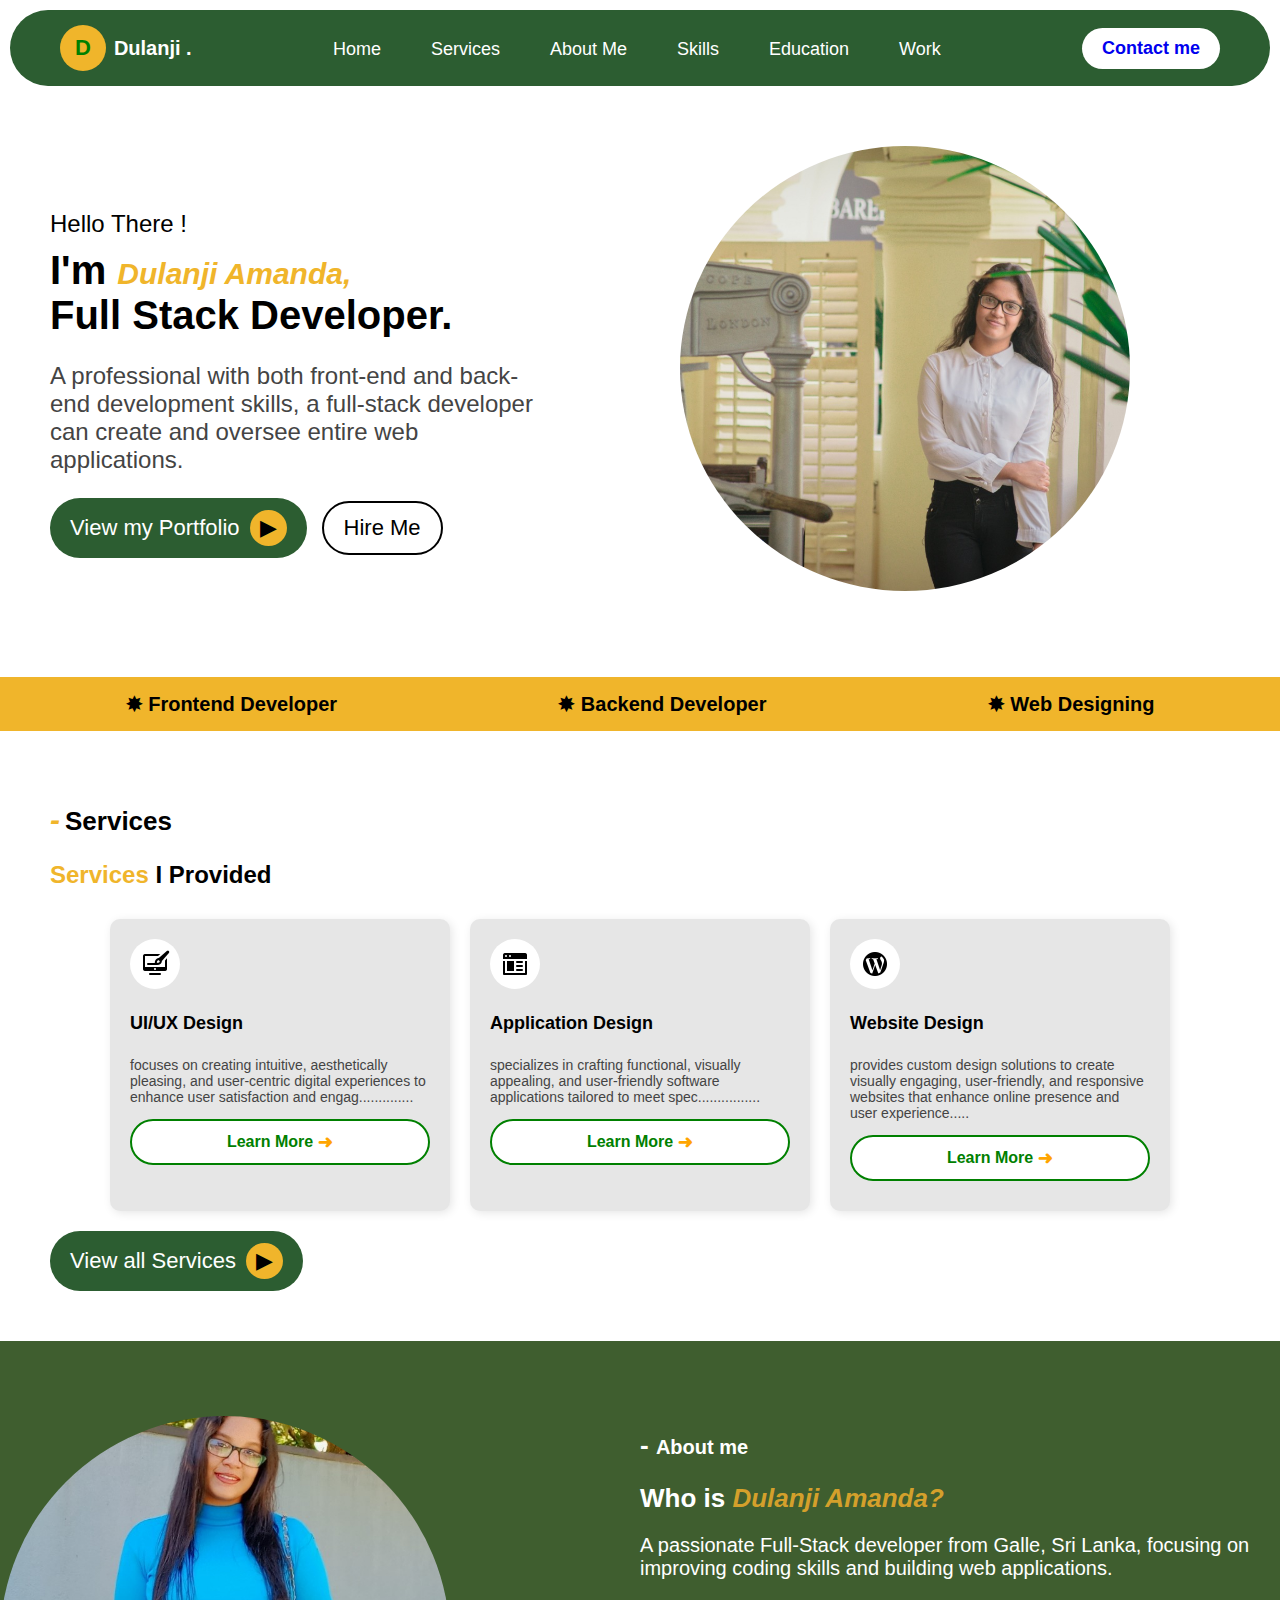
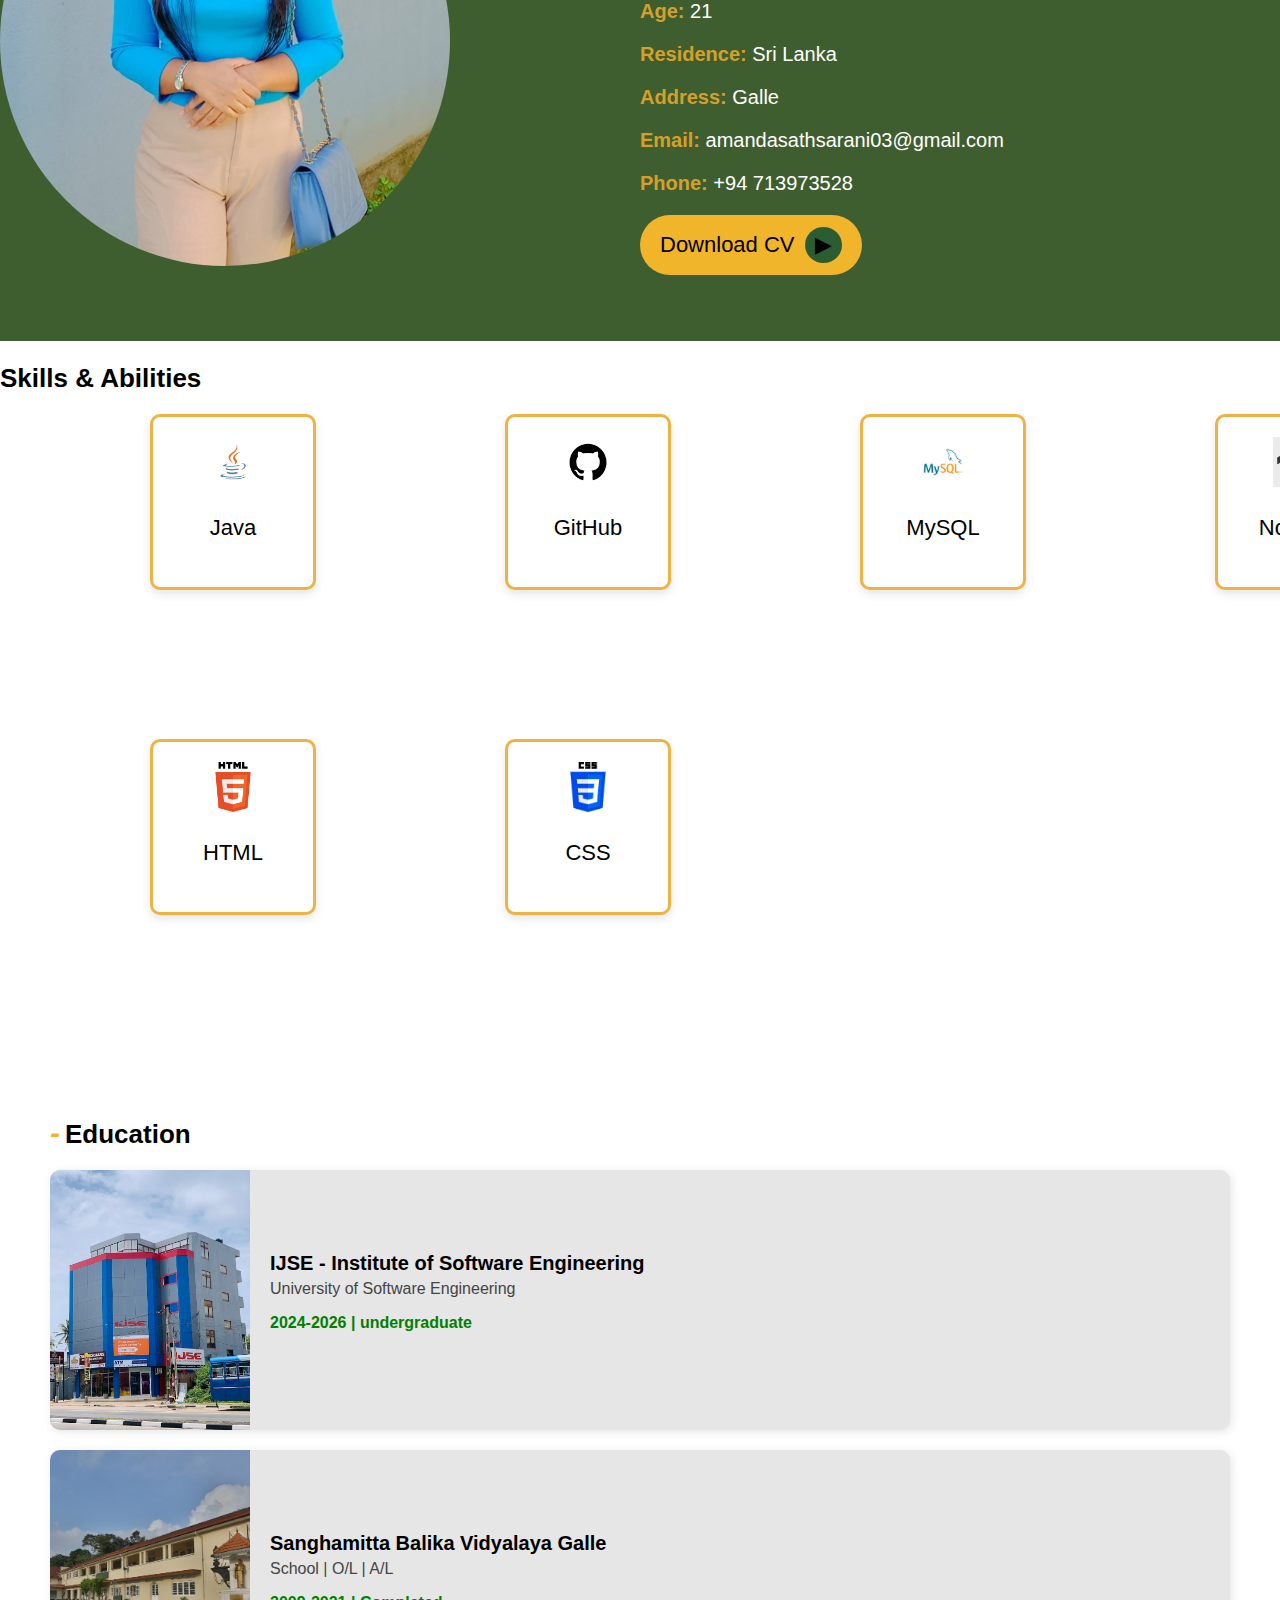
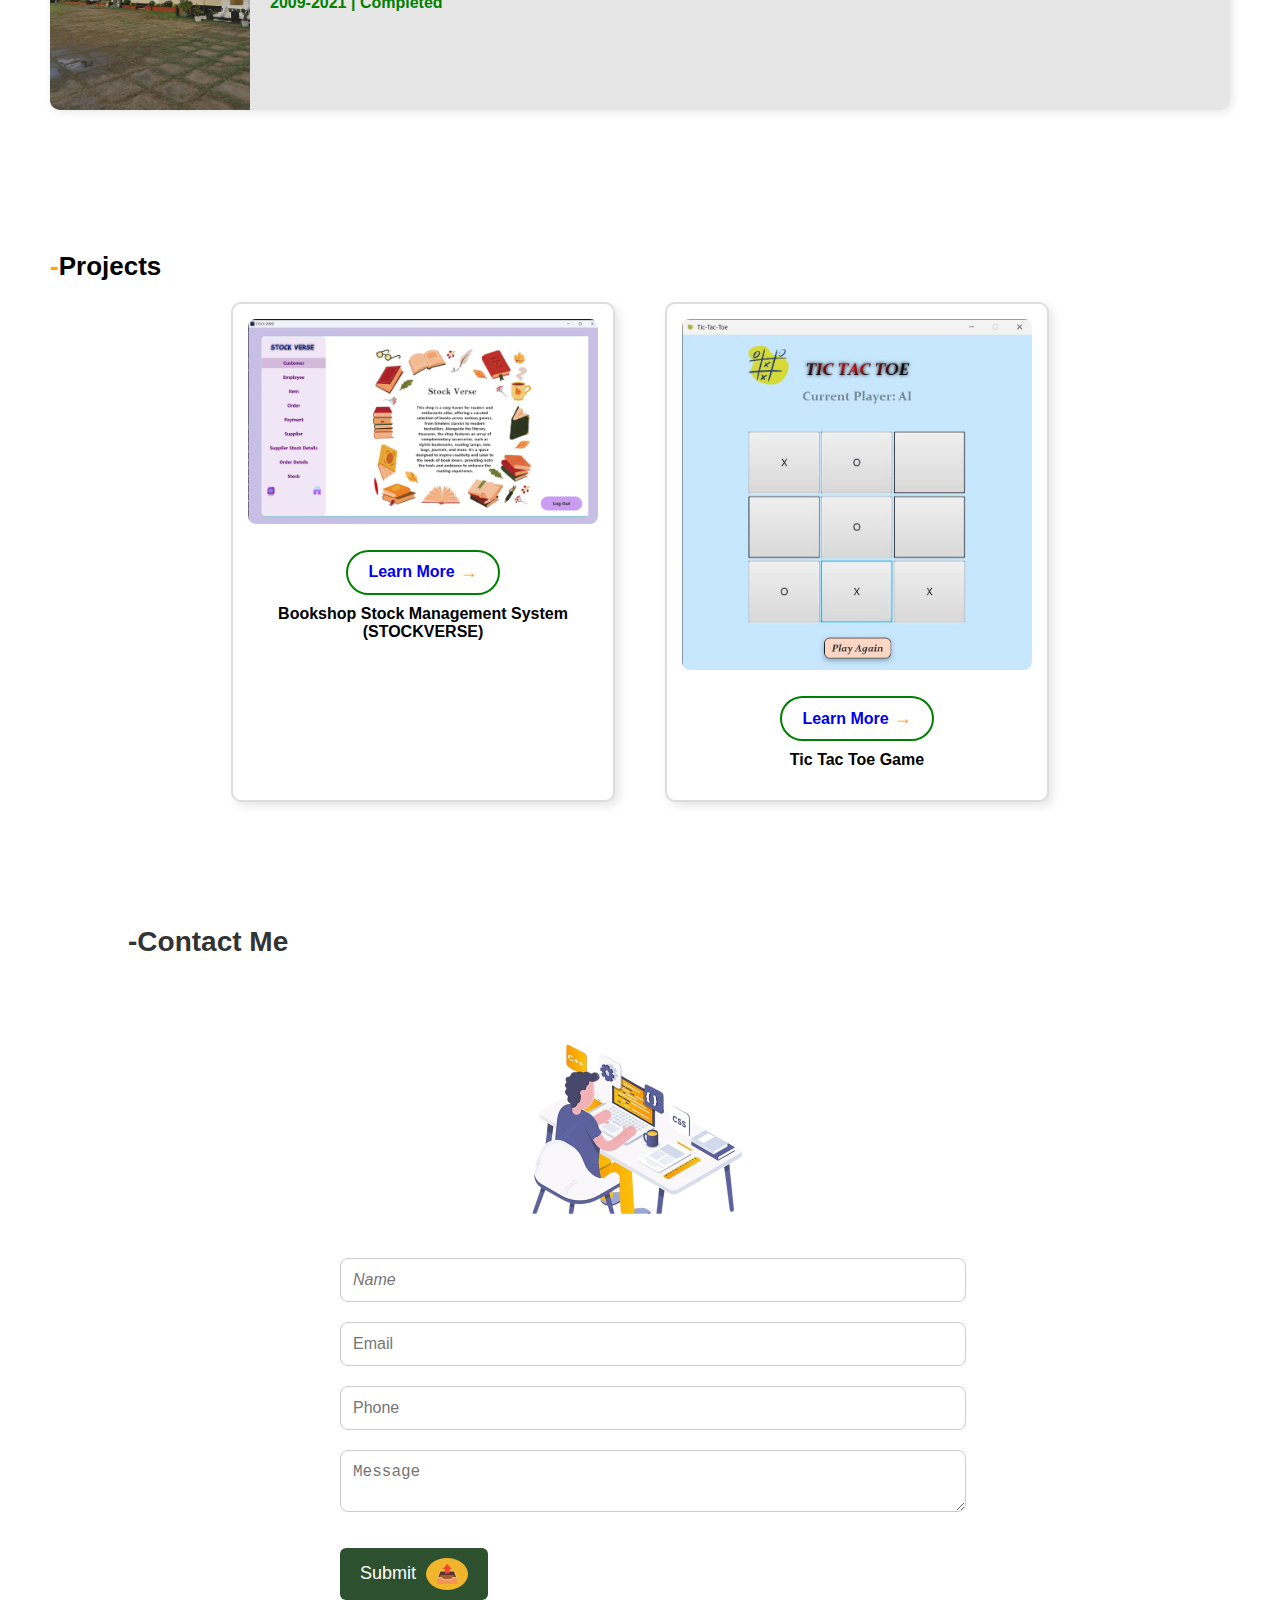
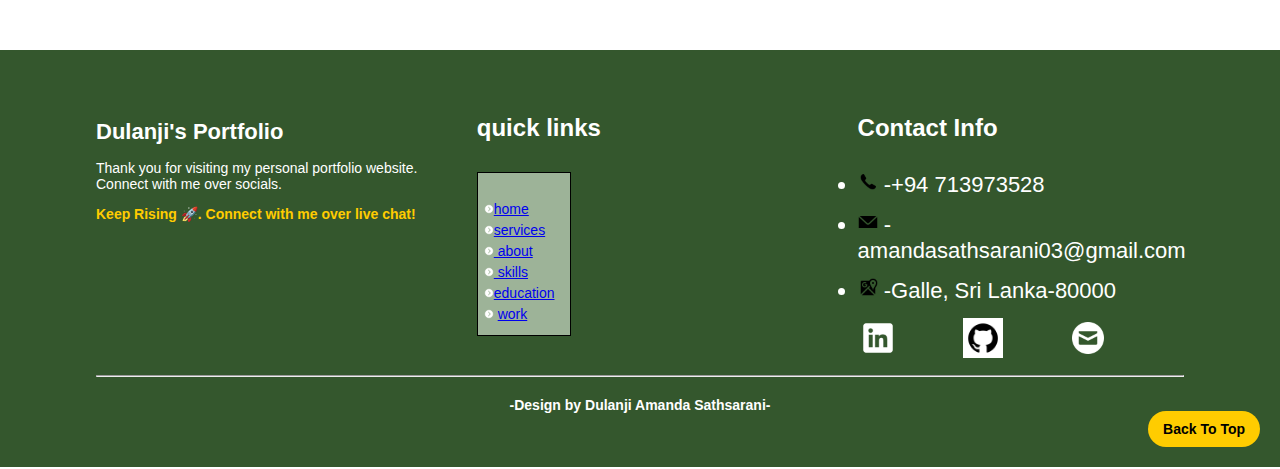
==== commit 9e816d38: "responsive" ====
--- a/index.html
+++ b/index.html
@@ -12,6 +12,7 @@
     <link rel="stylesheet" href="/css/contact.css">
     <link rel="stylesheet" href="/css/footer.css">
     <link rel="stylesheet" href="/css/work.css">
+    <link rel="stylesheet" href="/css/Responsive.css">
 </head>
     <style>
         body {
@@ -19,7 +20,9 @@
             margin: 0;
             padding: 0;
             background-color: #fff;
+            /* max-width: 1500px; */
         }
+        
     </style>
 </head>
 <body>
--- a/css/Responsive.css
+++ b/css/Responsive.css
@@ -0,0 +1,96 @@
+/* Mobile Small (320px) */
+@media (max-width: 320px) {
+    body {
+        font-size: 12px;
+    }
+    .hero-content h1 {
+        font-size: 24px;
+    }
+    .hero-content p {
+        font-size: 14px;
+    }
+    .buttons button {
+        font-size: 12px;
+    }
+   
+}
+
+/* Mobile Medium (375px) */
+@media (max-width: 375px) {
+    body {
+        font-size: 14px;
+    }
+    .hero-content h1 {
+        font-size: 26px;
+    }
+    .hero-content p {
+        font-size: 16px;
+    }
+    .buttons button {
+        font-size: 14px;
+    }
+}
+
+/* Mobile Large (425px) */
+@media (max-width: 425px) {
+    body {
+        font-size: 16px;
+    }
+    .hero-content h1 {
+        font-size: 28px;
+    }
+    .hero-content p {
+        font-size: 18px;
+    }
+    .buttons button {
+        font-size: 16px;
+    }
+}
+
+/* Tablet (768px) */
+@media (max-width: 768px) {
+    body {
+        font-size: 18px;
+    }
+    .hero-content h1 {
+        font-size: 32px;
+    }
+    .hero-content p {
+        font-size: 20px;
+    }
+    .buttons button {
+        font-size: 18px;
+    }
+}
+
+/* Laptop (1024px) */
+@media (max-width: 1024px) {
+    body {
+        font-size: 20px;
+    }
+    .hero-content h1 {
+        font-size: 36px;
+    }
+    .hero-content p {
+        font-size: 22px;
+    }
+    .buttons button {
+        font-size: 20px;
+    }
+}
+
+/* Laptop Large (1440px) */
+@media (max-width: 1440px) {
+    body {
+        font-size: 22px;
+    }
+    .hero-content h1 {
+        font-size: 40px;
+    }
+    .hero-content p {
+        font-size: 24px;
+    }
+    .buttons button {
+        font-size: 22px;
+    }
+}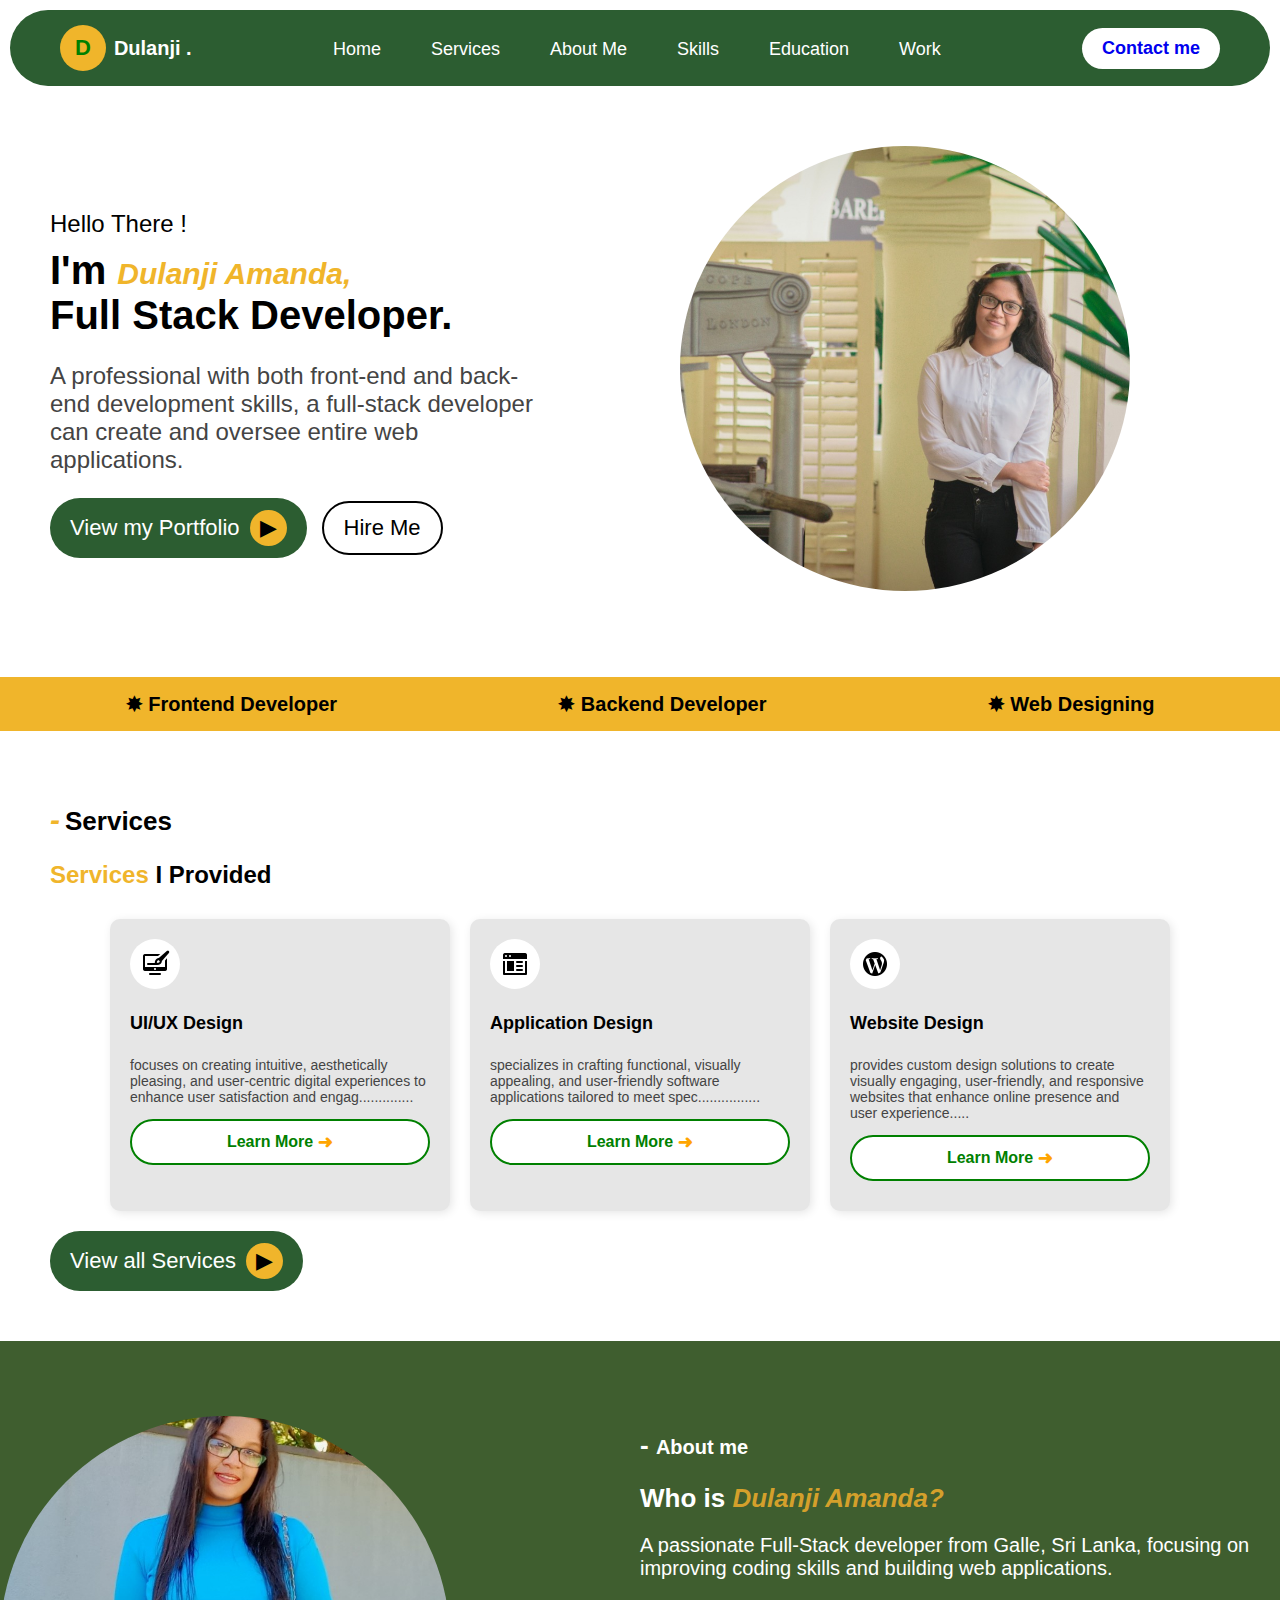
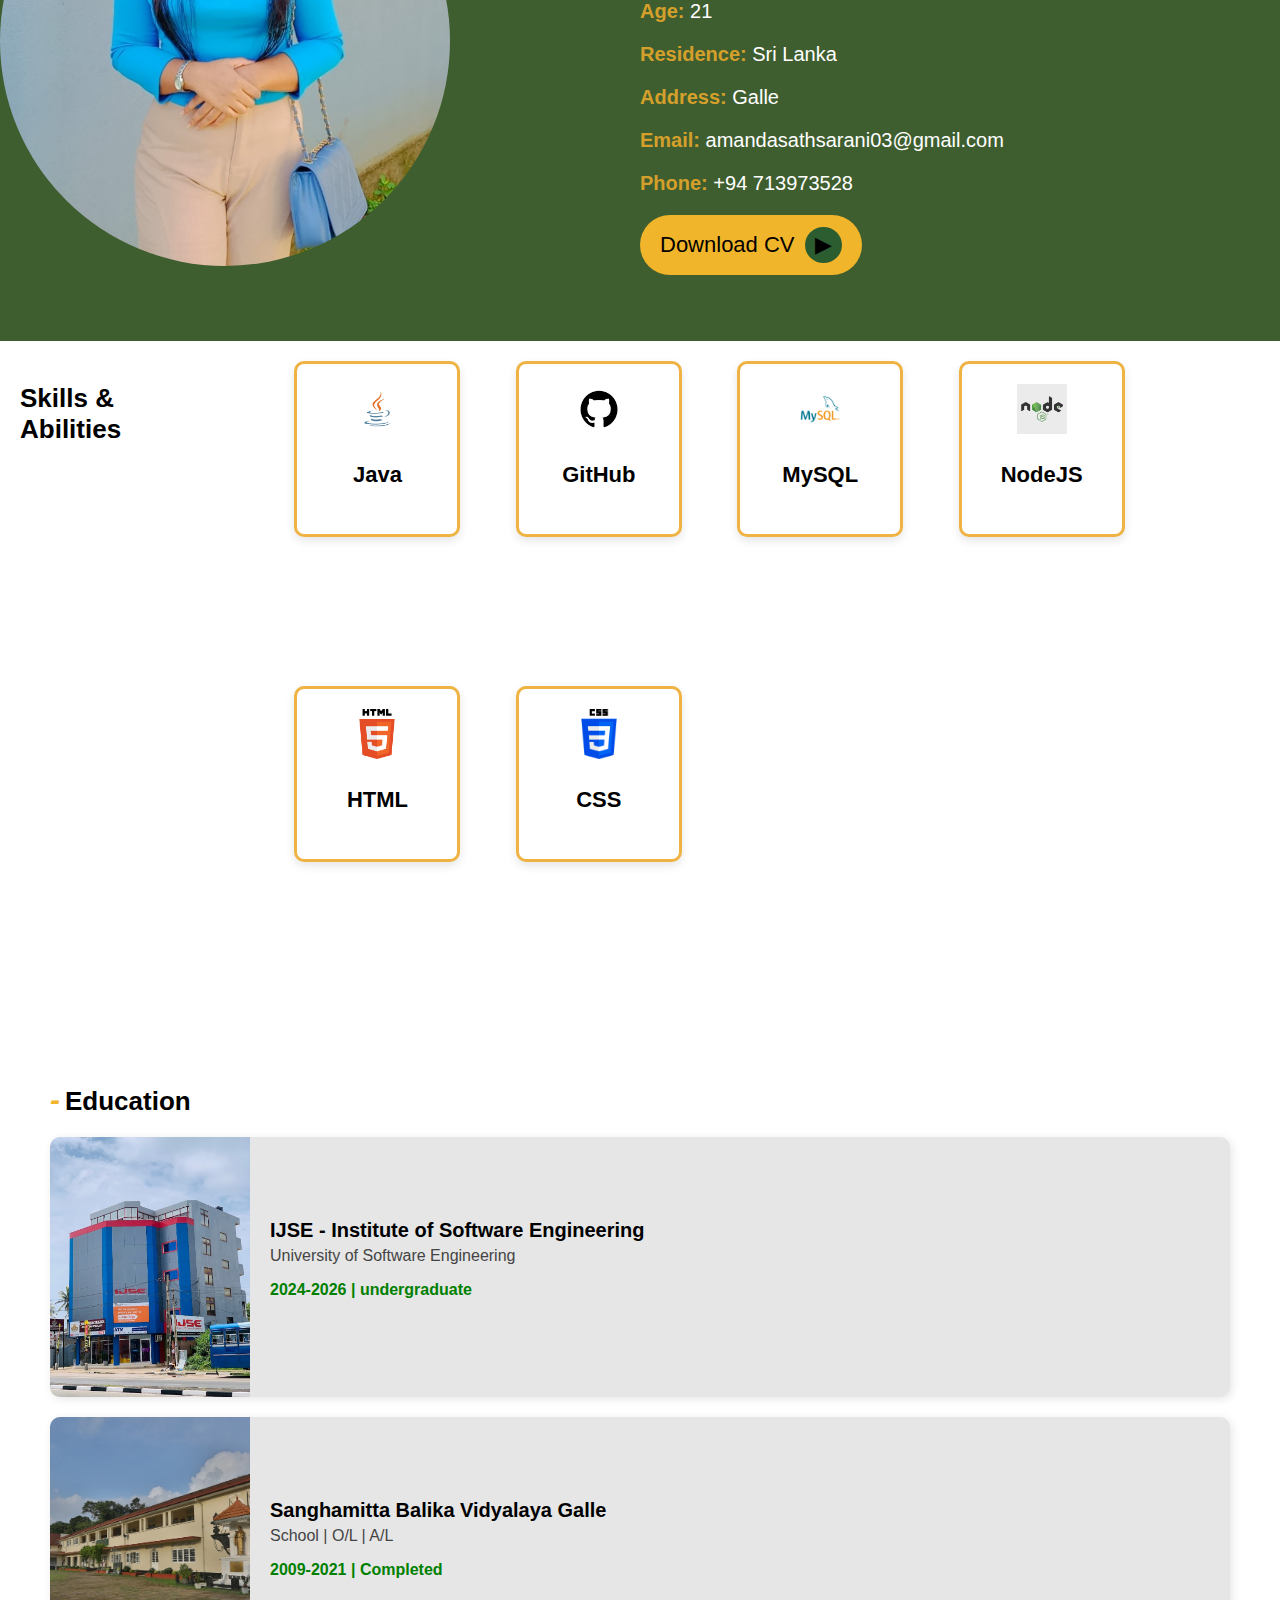
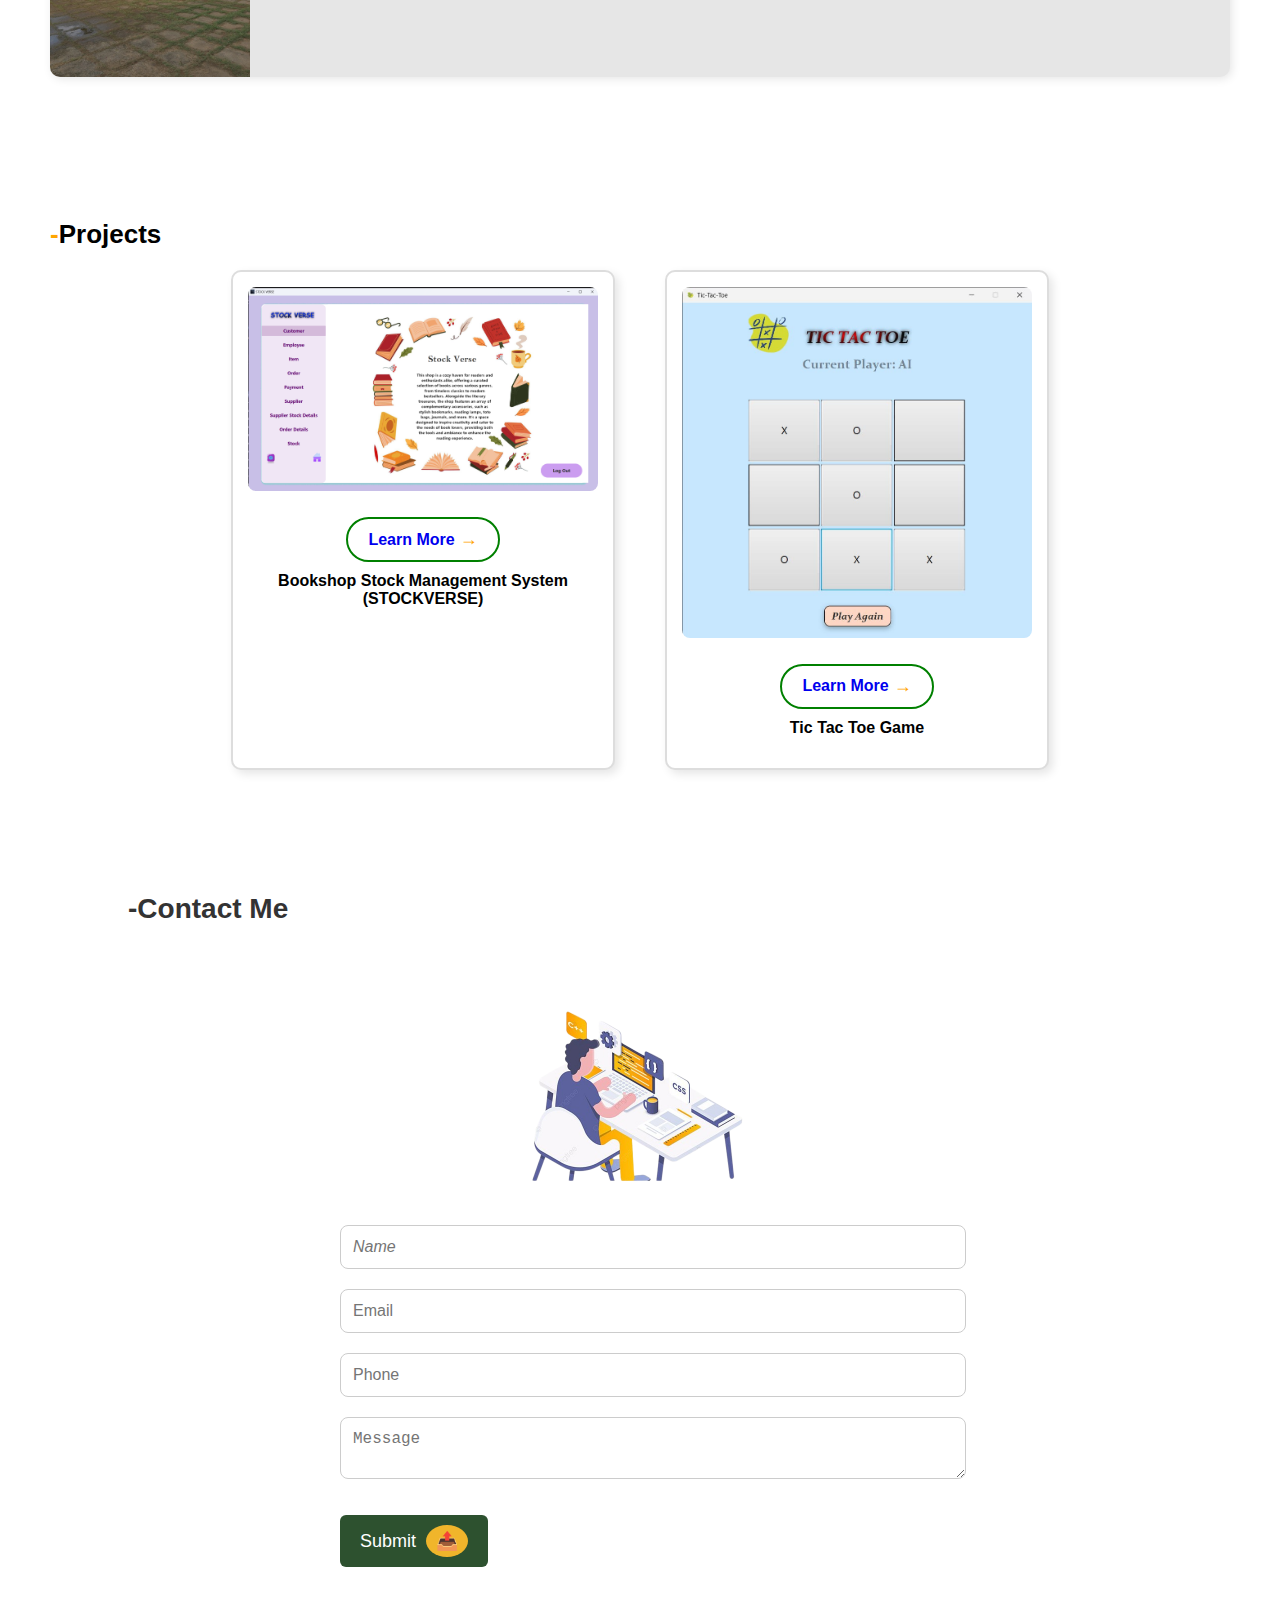
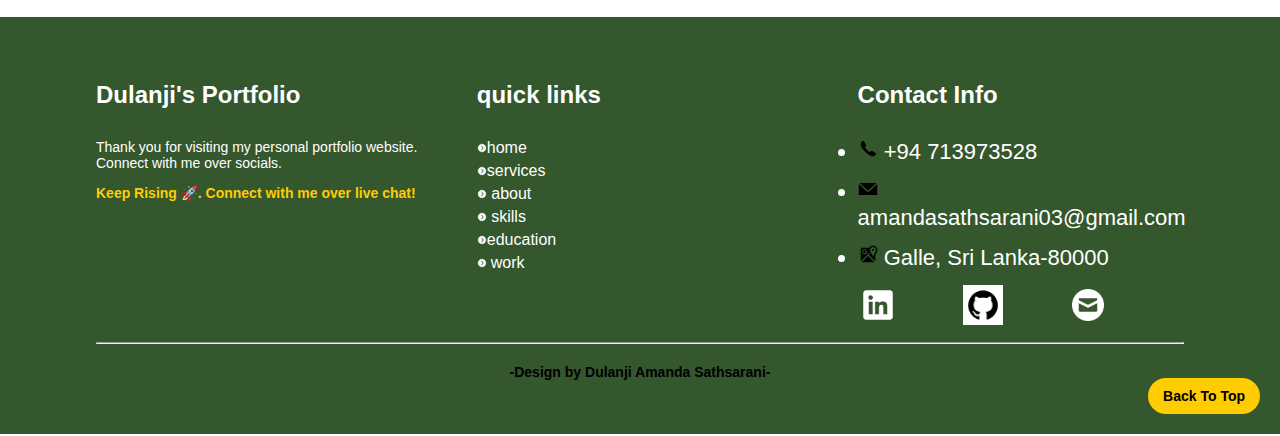
==== commit 69ae9d14: "update" ====
--- a/index.html
+++ b/index.html
@@ -195,28 +195,27 @@
         <div class="footer-content">
         
             <div class="footer-section">
-                <h4>Dulanji's Portfolio</h4>
+                <h3>Dulanji's Portfolio</h3>
                 <p>Thank you for visiting my personal portfolio website. Connect with me over socials.</p>
                 <p class="highlight-text">Keep Rising 🚀. Connect with me over live chat!</p>
             </div>
             <div class="footer-section">
                 <h3>quick links</h3>
-                <div class="box">
                     <ul class="quick-links">
-                    <li><img src="/assets/images/circled-chevron-right.png" alt="arrow" id="arrow"/><a href="#hero">home</a></li>
-                    <li><img src="/assets/images/circled-chevron-right.png" alt="arrow" id="arrow"/><a href="#services-section">services</a></li>
-                    <li><img src="/assets/images/circled-chevron-right.png" alt="arrow" id="arrow"/><a href="#About"> about</a></li>
-                    <li><img src="/assets/images/circled-chevron-right.png" alt="arrow" id="arrow"/><a href="#skills"> skills</a></li>
-                    <li><img src="/assets/images/circled-chevron-right.png" alt="arrow" id="arrow"/><a href="#education-section">education</a></li>
-                    <li><img src="/assets/images/circled-chevron-right.png" alt="arrow" id="arrow"/> <a href="#projects">work</a></li>
+                    <li><img src="/assets/images/circled-chevron-right.png" alt="arrow" id="arrow"/><a href="#hero" id="link">home</a></li>
+                    <li><img src="/assets/images/circled-chevron-right.png" alt="arrow" id="arrow"/><a href="#services-section" id="link">services</a></li>
+                    <li><img src="/assets/images/circled-chevron-right.png" alt="arrow" id="arrow"/><a href="#About" id="link"> about</a></li>
+                    <li><img src="/assets/images/circled-chevron-right.png" alt="arrow" id="arrow"/><a href="#skills" id="link"> skills</a></li>
+                    <li><img src="/assets/images/circled-chevron-right.png" alt="arrow" id="arrow"/><a href="#education-section" id="link">education</a></li>
+                    <li><img src="/assets/images/circled-chevron-right.png" alt="arrow" id="arrow"/> <a href="#projects" id="link">work</a></li>
                     </ul>
-                </div>
+                
             </div>
             <div class="footer-section">
                 <h3>Contact Info</h3>
-            <p><li><img src="/assets/images/phone.png" alt="phone"style="width: 20px; height: 20px; object-fit: cover;"/> -+94 713973528</li></p>
-            <p><li><img src="/assets/images/mail.png" alt="mail"style="width: 20px; height: 20px; object-fit: cover;"/> -amandasathsarani03@gmail.com</li></p>
-            <p><li><img src="/assets/images/google-maps.png" alt="residence"style="width: 20px; height: 20px; object-fit: cover;"/> -Galle, Sri Lanka-80000</li></p>
+            <p><li><img src="/assets/images/phone.png" alt="phone"style="width: 20px; height: 20px; object-fit: cover;"/> +94 713973528</li></p>
+            <p><li><img src="/assets/images/mail.png" alt="mail"style="width: 20px; height: 20px; object-fit: cover;"/> amandasathsarani03@gmail.com</li></p>
+            <p><li><img src="/assets/images/google-maps.png" alt="residence"style="width: 20px; height: 20px; object-fit: cover;"/> Galle, Sri Lanka-80000</li></p>
             <nav>
                 <div class="social-icons">
                     <ul>
@@ -232,7 +231,7 @@
         <hr>
 
         <div class="footer-bottom">
-            <p><strong>-Design by Dulanji Amanda Sathsarani-</strong></p>
+            <p><strong  style="color: black;">-Design by Dulanji Amanda Sathsarani-</strong></p>
         </div>
 
         <div class="back-to-top">
--- a/css/skills.css
+++ b/css/skills.css
@@ -1,10 +1,5 @@
-body {
-    font-family: Arial, sans-serif;
-    margin: 0;
-    padding: 0;
-    background-color: #f5f5f5;
-}
-.skills {
+
+#skills {
     background-color: white;
     padding: 20px;
     display: flex;
--- a/css/footer.css
+++ b/css/footer.css
@@ -102,16 +102,13 @@
     width: 10px;
     height: 10px;
     object-fit: cover;
-    text-decoration:none;
-}
-.box{
-    width: 80px;
-    height: 150px;
-    border: 1px solid black;
-    padding:6px;
-    background-color: #9db398;
 }
 .app{
     width: 40px;
     height: 40px;
+}
+#link{
+    text-decoration:none;
+    font-size: medium;
+    color: white;
 }